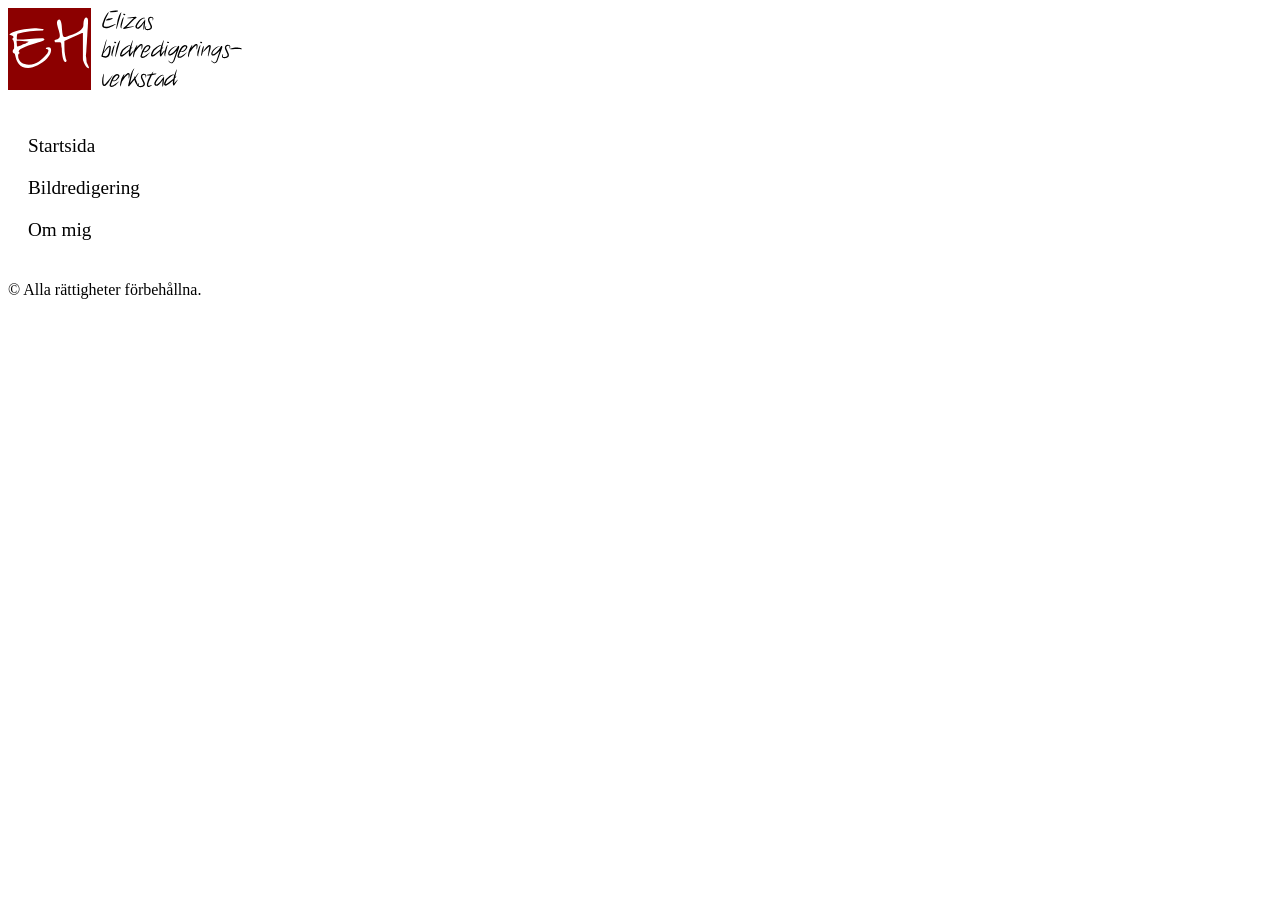
==== bildredigering.html @ a86ab81b "first commit" ====
<!DOCTYPE html>
<html lang="sv">

<head>
    <meta charset="utf-8">
    <meta name="viewport" content="width=device-width, initial-scale=1">
    <link rel="stylesheet" href="css/styles.css">
    <script src="js/main.js" defer></script>
    <link rel="icon" type="image/png" sizes="32x32" href="images/favicon.png">
    <link rel="icon" type="image/png" sizes="16x16" href="images/favicon.ico">
    <title>Bildredigering</title>
</head>
<body>
    <header>
        <img src="images/logo.svg" alt="Logotyp i form av bokstäverna E och H">
            <h1></h1>
            <button class="menu-toggle">☰</button>
            <nav class="menu">
                <ul>
                    <li><a href="index.html">Startsida</a></li>
                    <li><a href="bildredigering.html">Bildredigering</a></li>
                    <li><a href="ommig.html">Om mig</a></li>
                </ul>
            </nav>
    </header>
    <main>
        <section>
            
        </section>

        <section>
            
        </section>
    </main>
    <footer>
       
        <p>&copy; Alla rättigheter förbehållna.</p>
    </footer>
</body>
</html>
---- css/styles.css ----
/*Header*/
/*Hamburgermenyn*/
.menu {
    display: none;
    width: 100%;
}

.menu a {
    border-bottom: 1px solid;
}

.menu.open {
    display: block;
}

.menu-toggle {
    display: block;
}


header nav ul {
    list-style-type: none;
    padding: 20px;
    gap: 20px;
    display: flex;
    flex-direction: column;
    font-size: 1.2em;
}

header nav ul a {
    text-decoration: none;
    color: black;
}

header nav ul a:hover {
    color: grey;
}

.hero img {
  width: 100%;
  height: auto;
  opacity: 0.7
}

@media (min-width: 768px){
    /*Header*/
    /*Hamburgermenyn*/
    .menu-toggle {
        display: none;
    }

    .menu {
        display: block;
        width: auto;
    }

    .menu a {
        border-bottom: none;
    }

    .menu ul {
        display: flex;
        gap: 20px;
    }

    .hero img {
        max-width: 100%;
    }
}
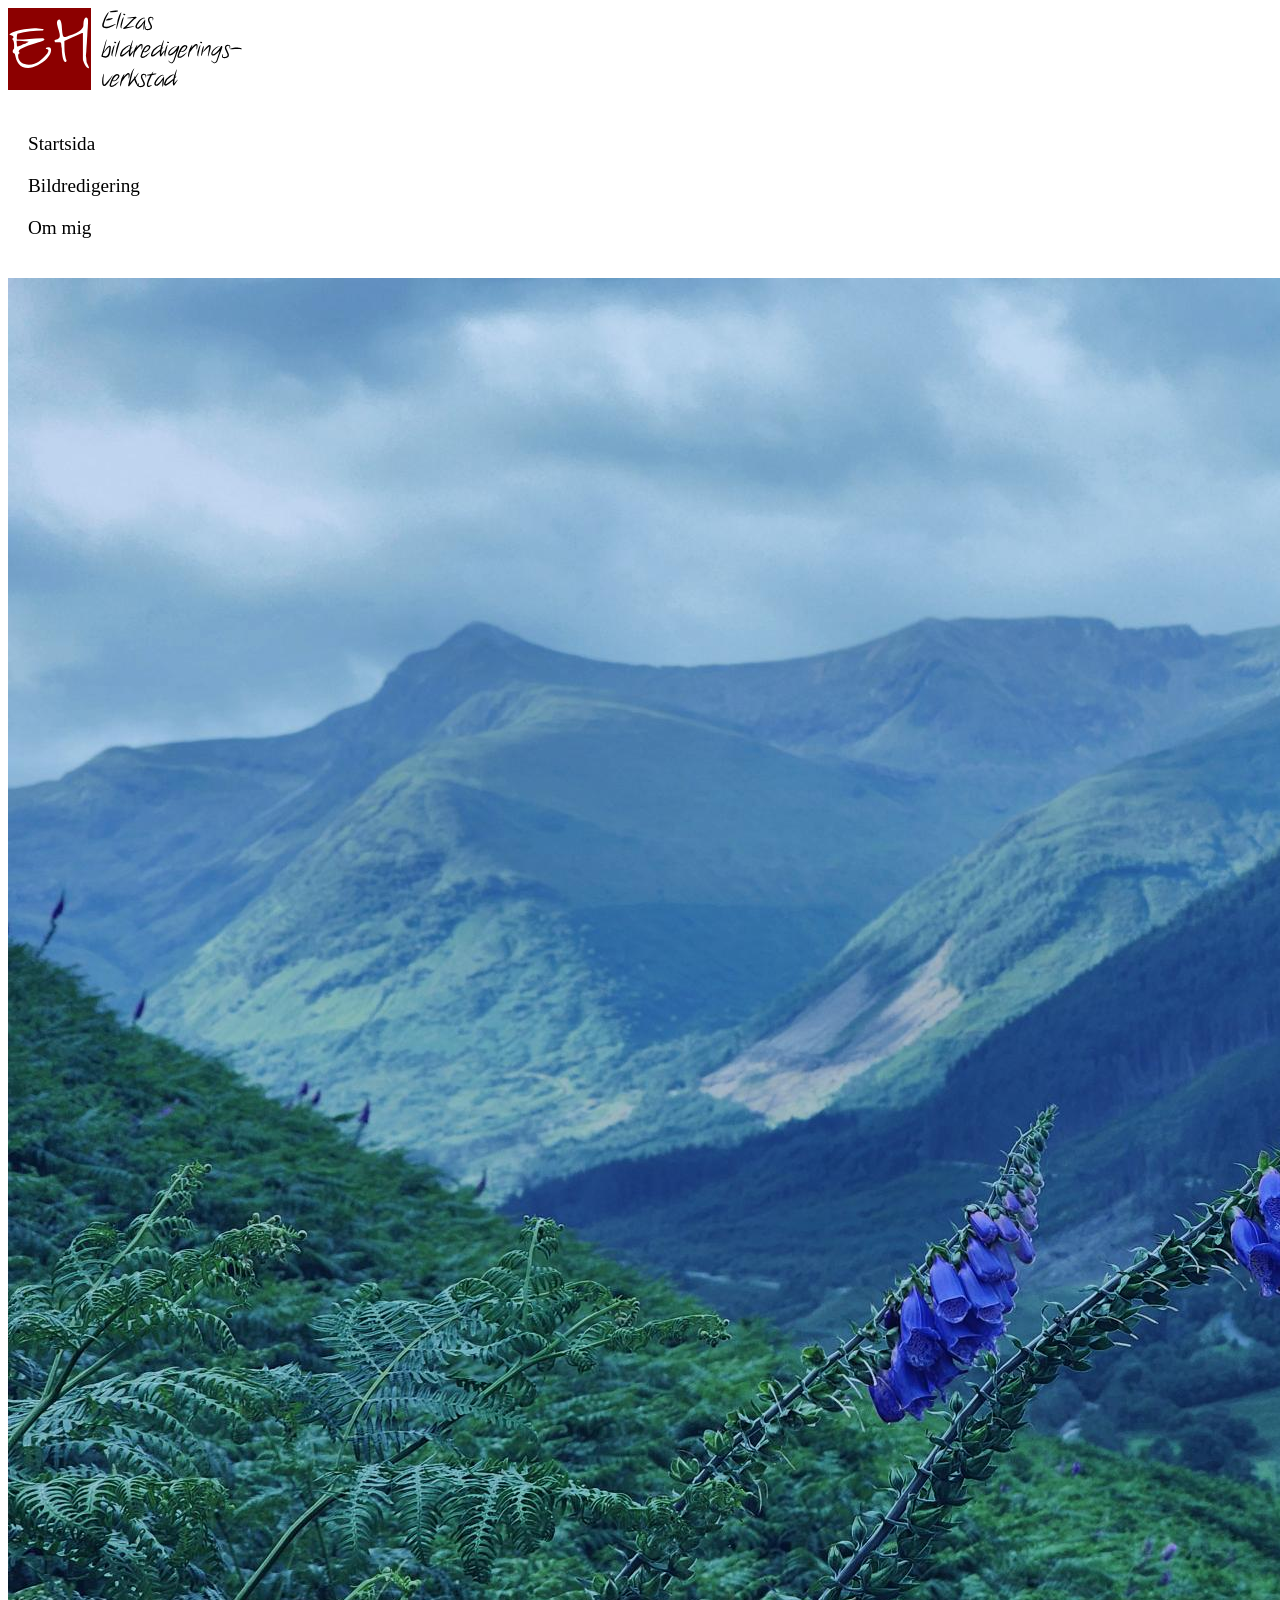
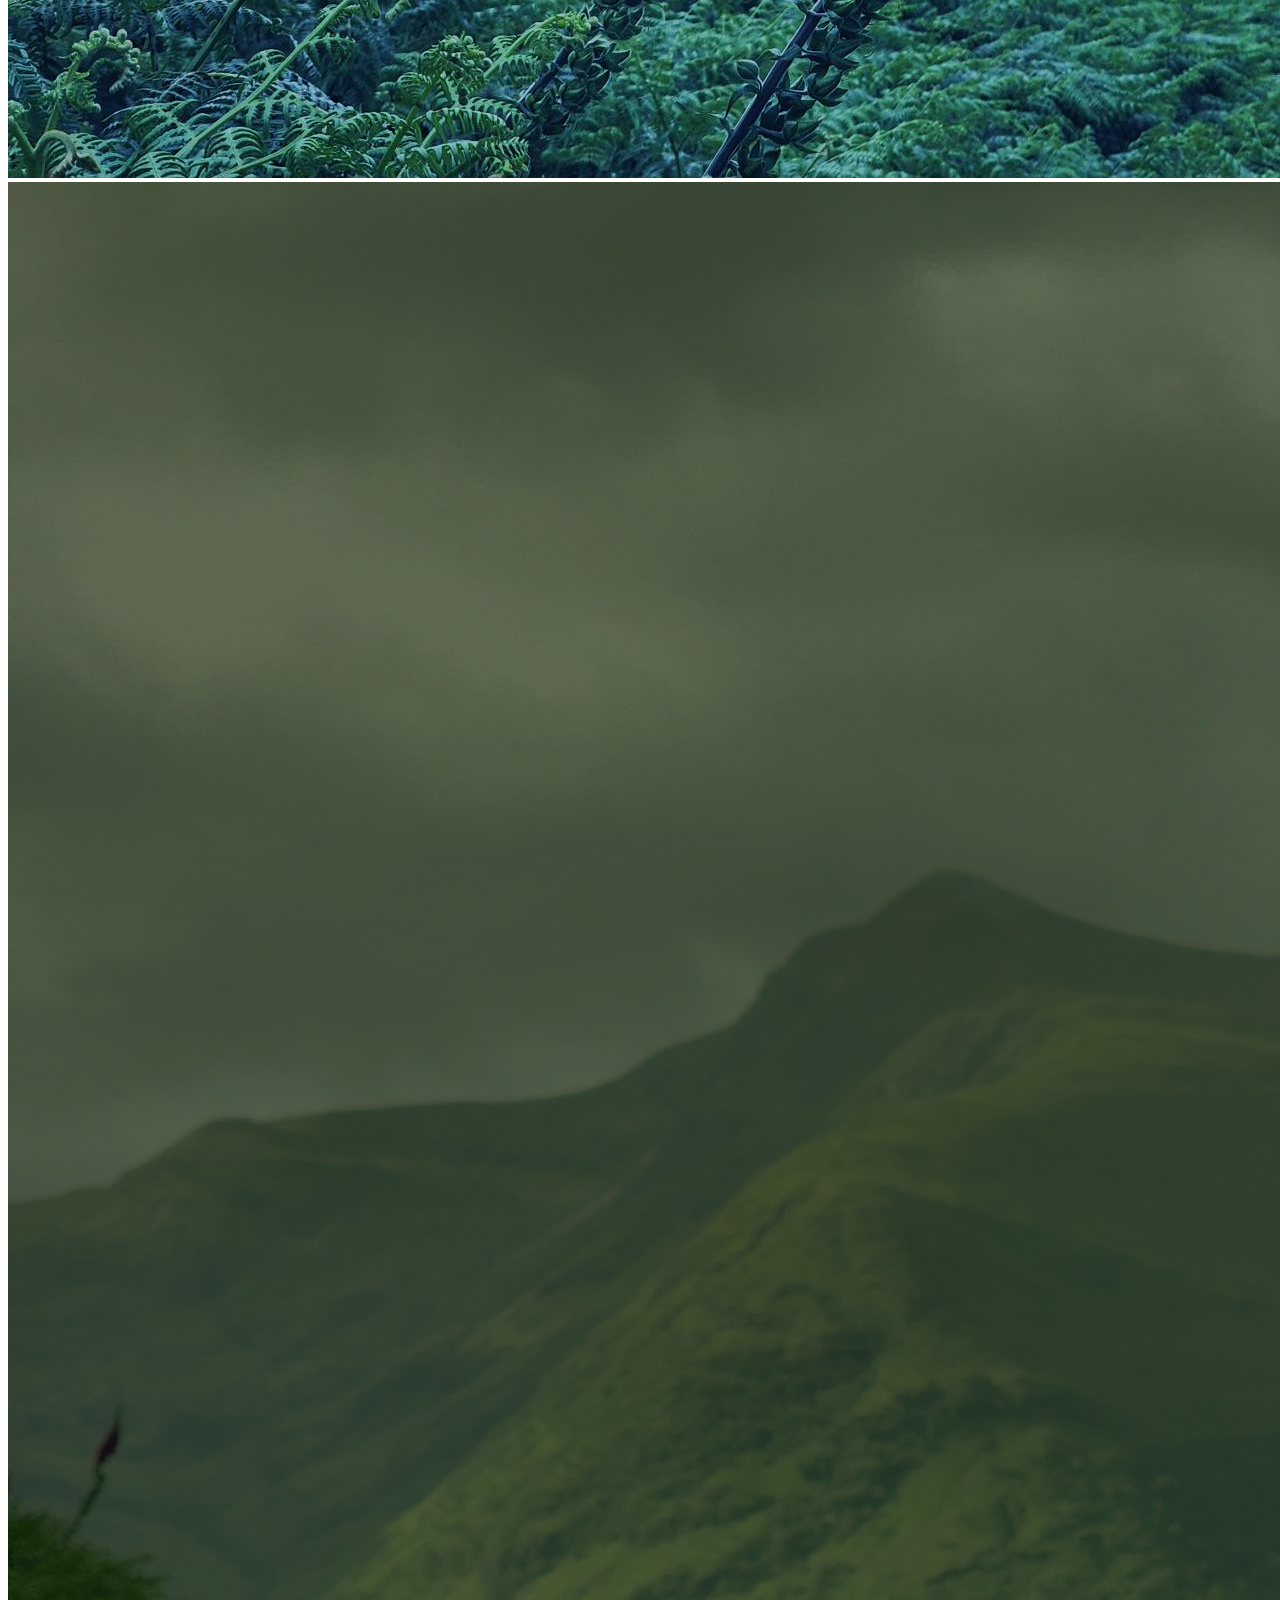
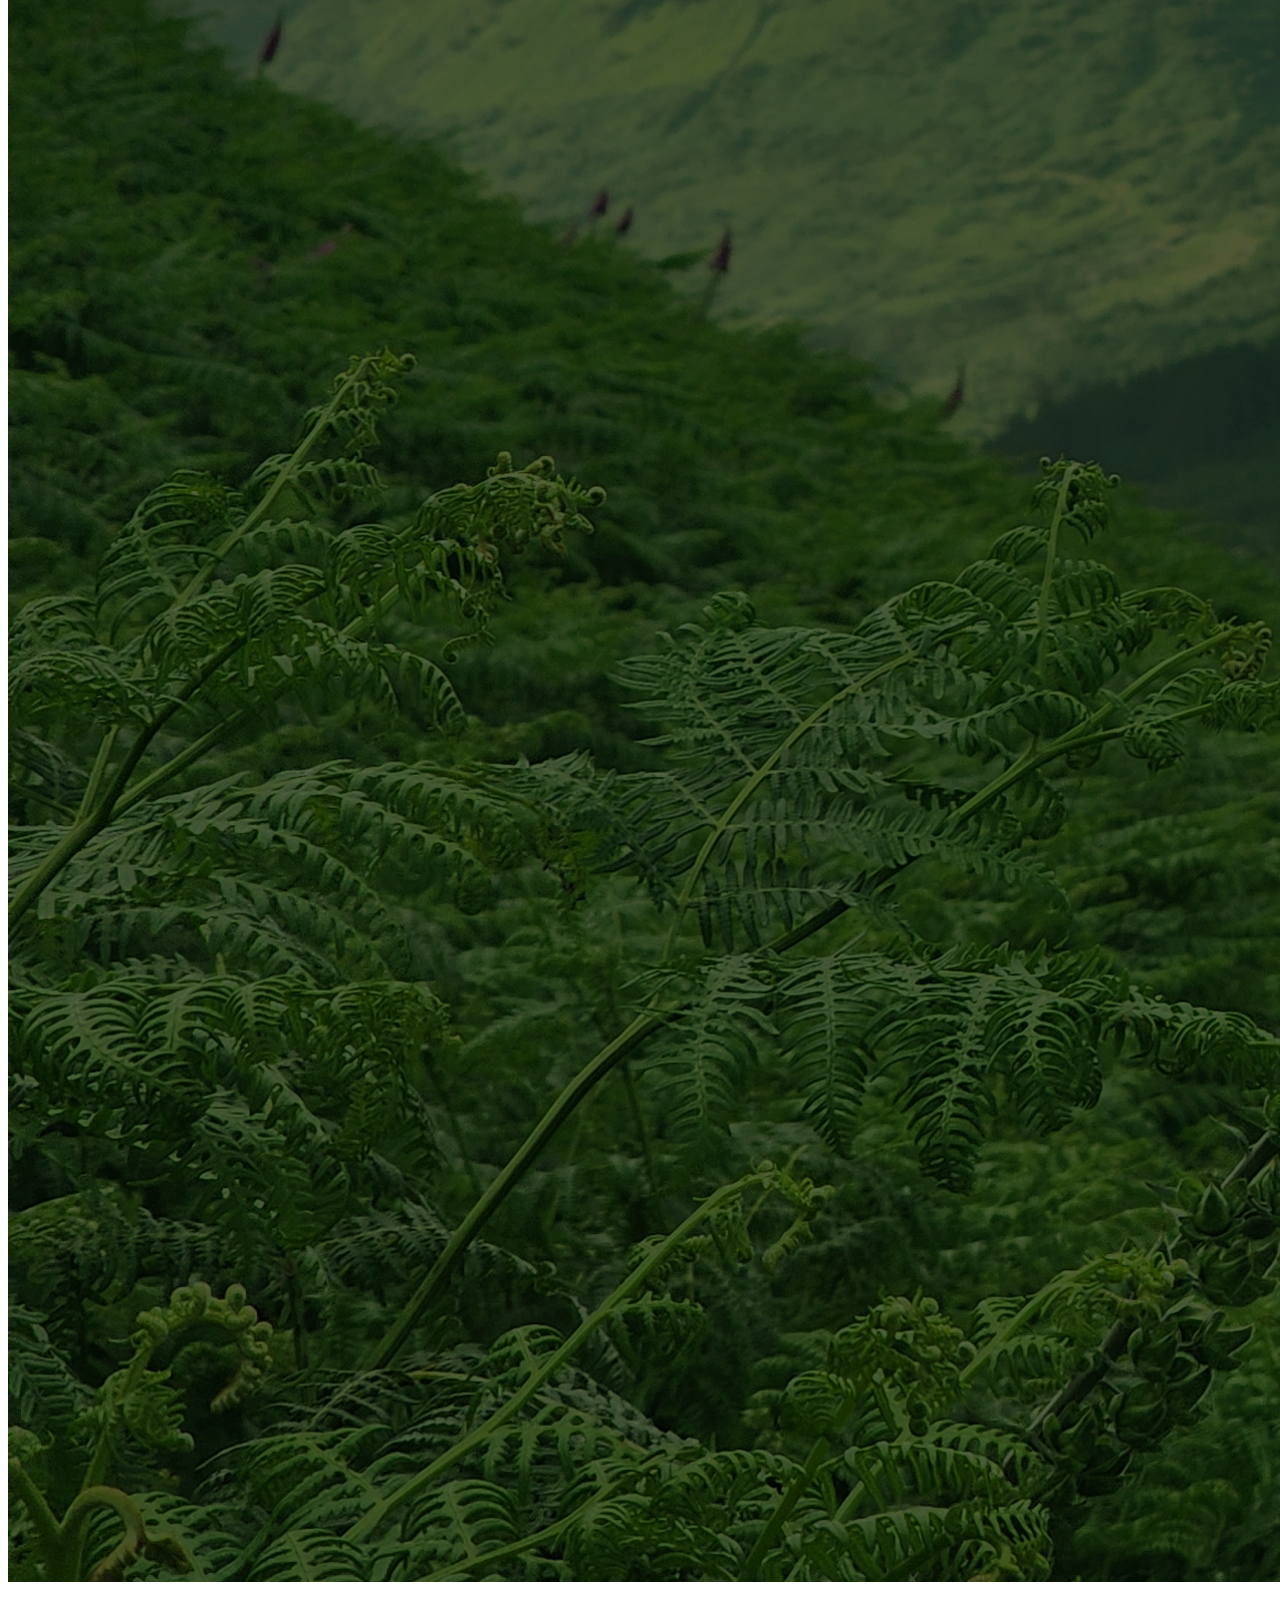
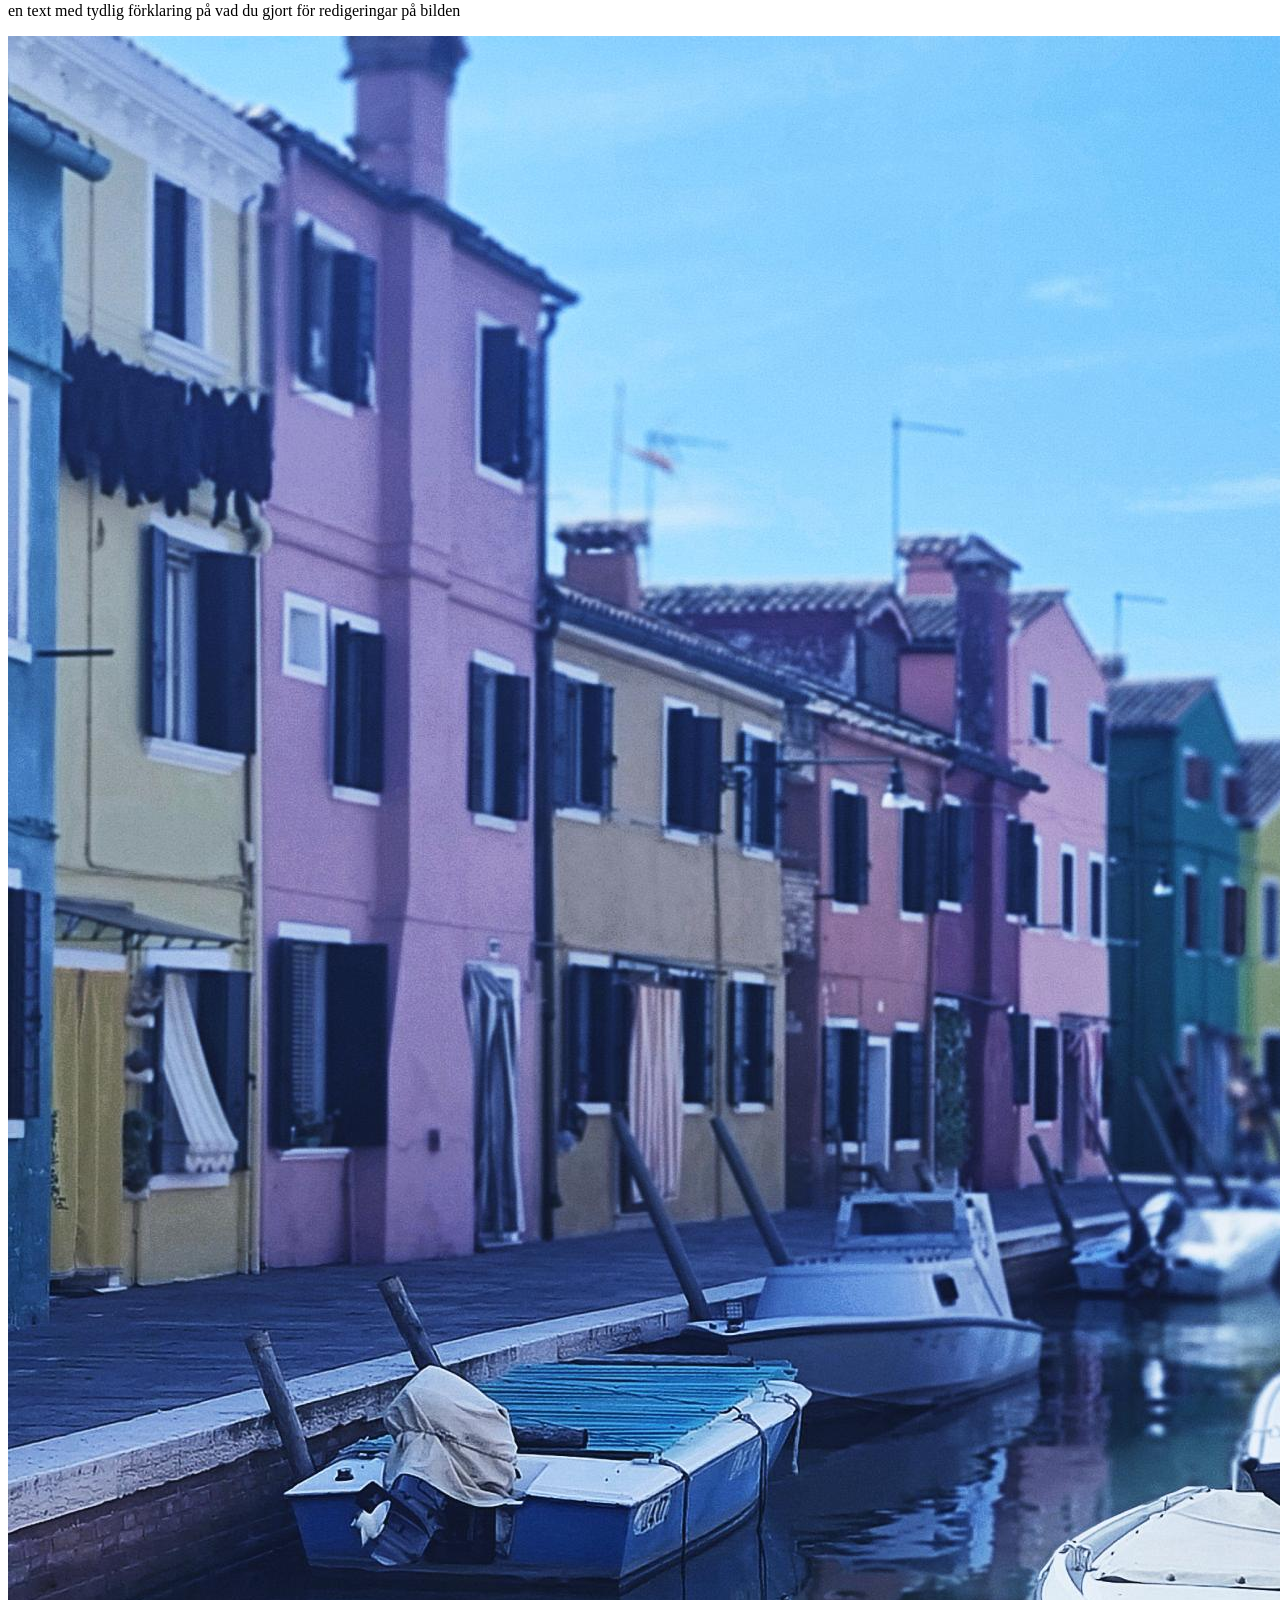
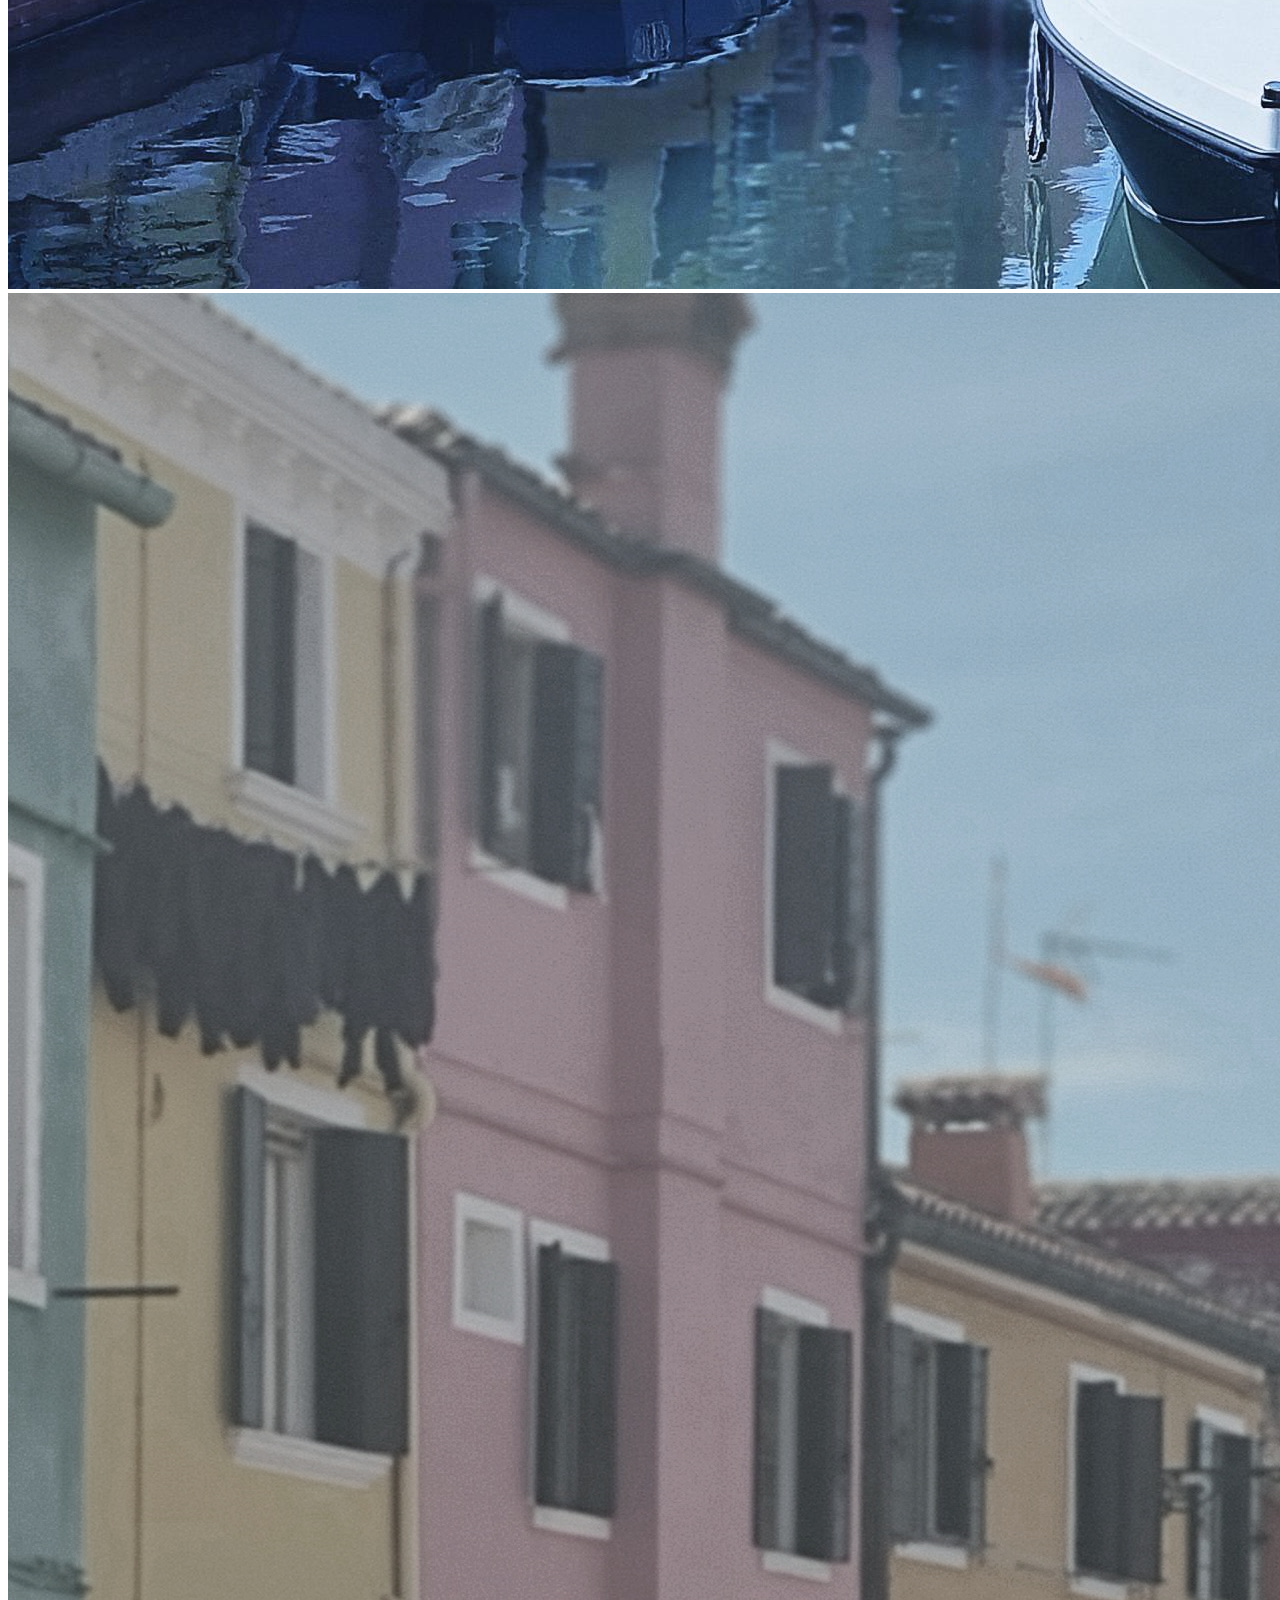
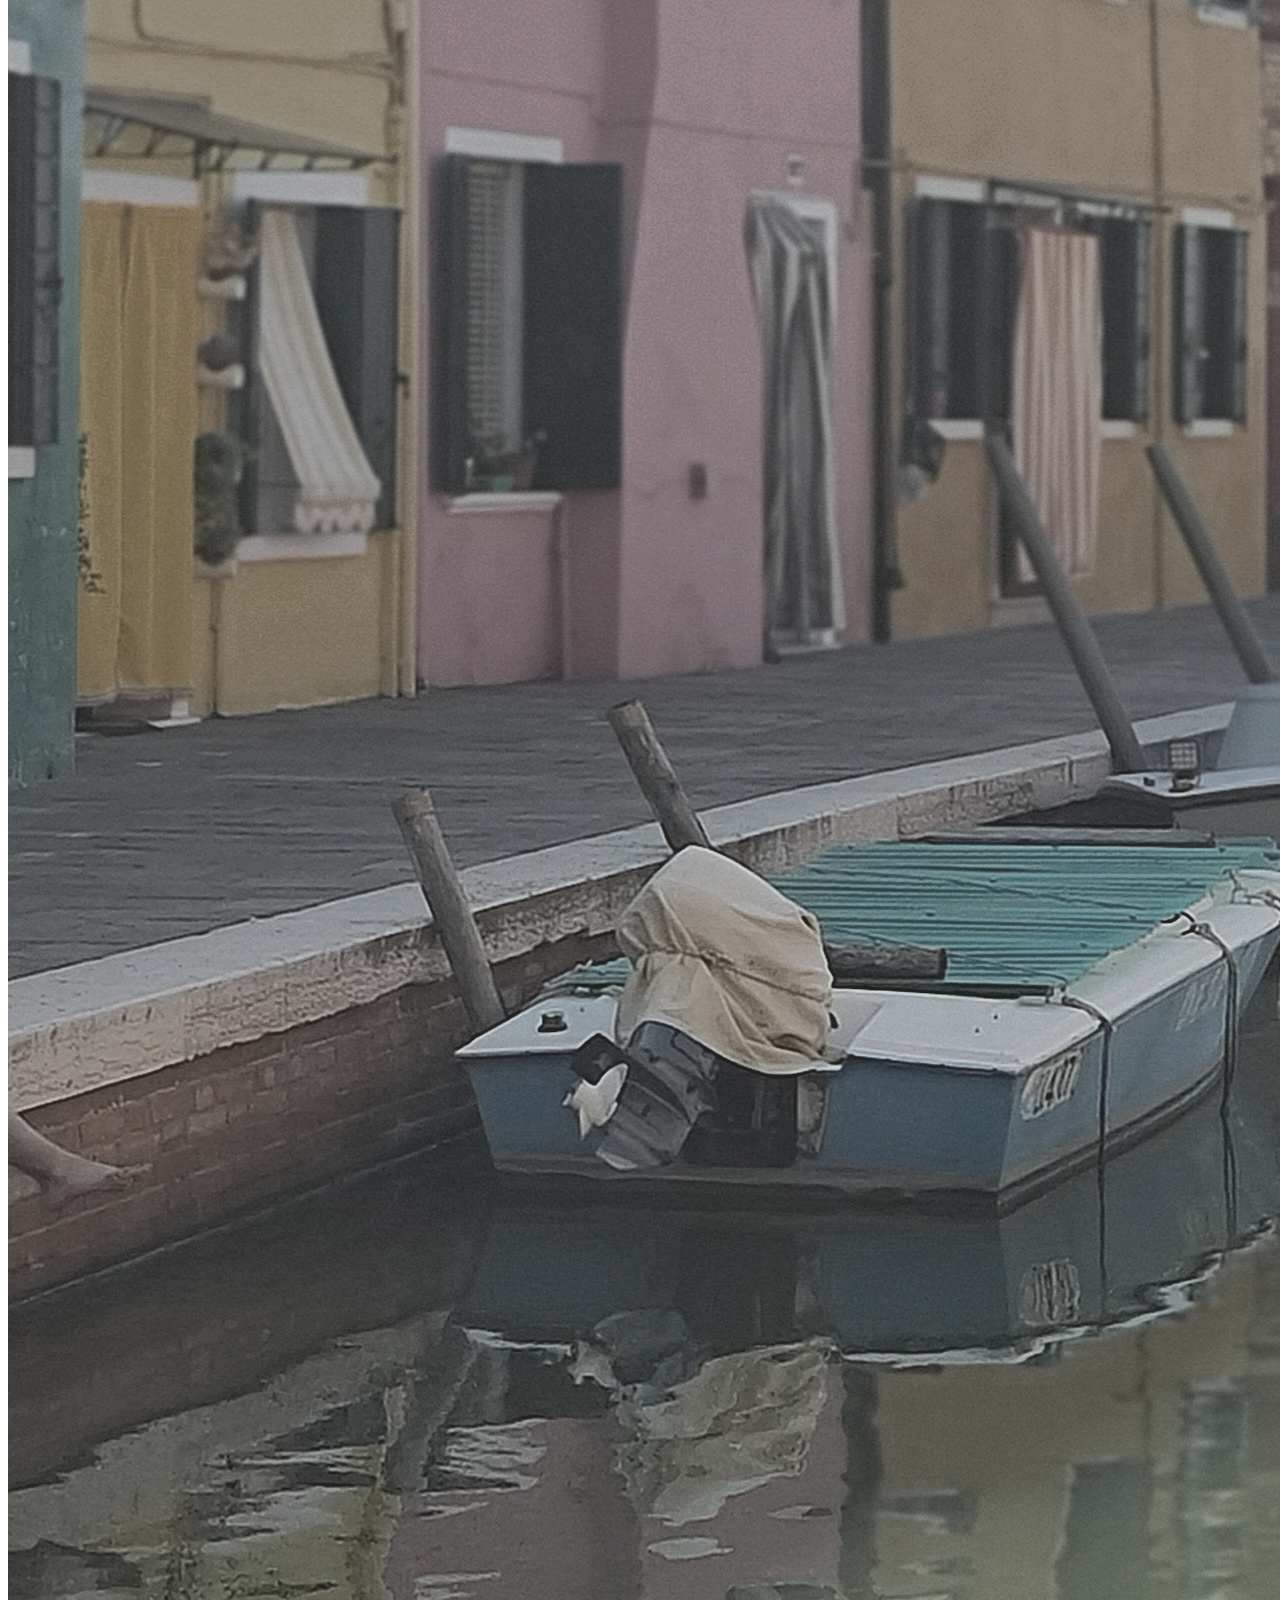
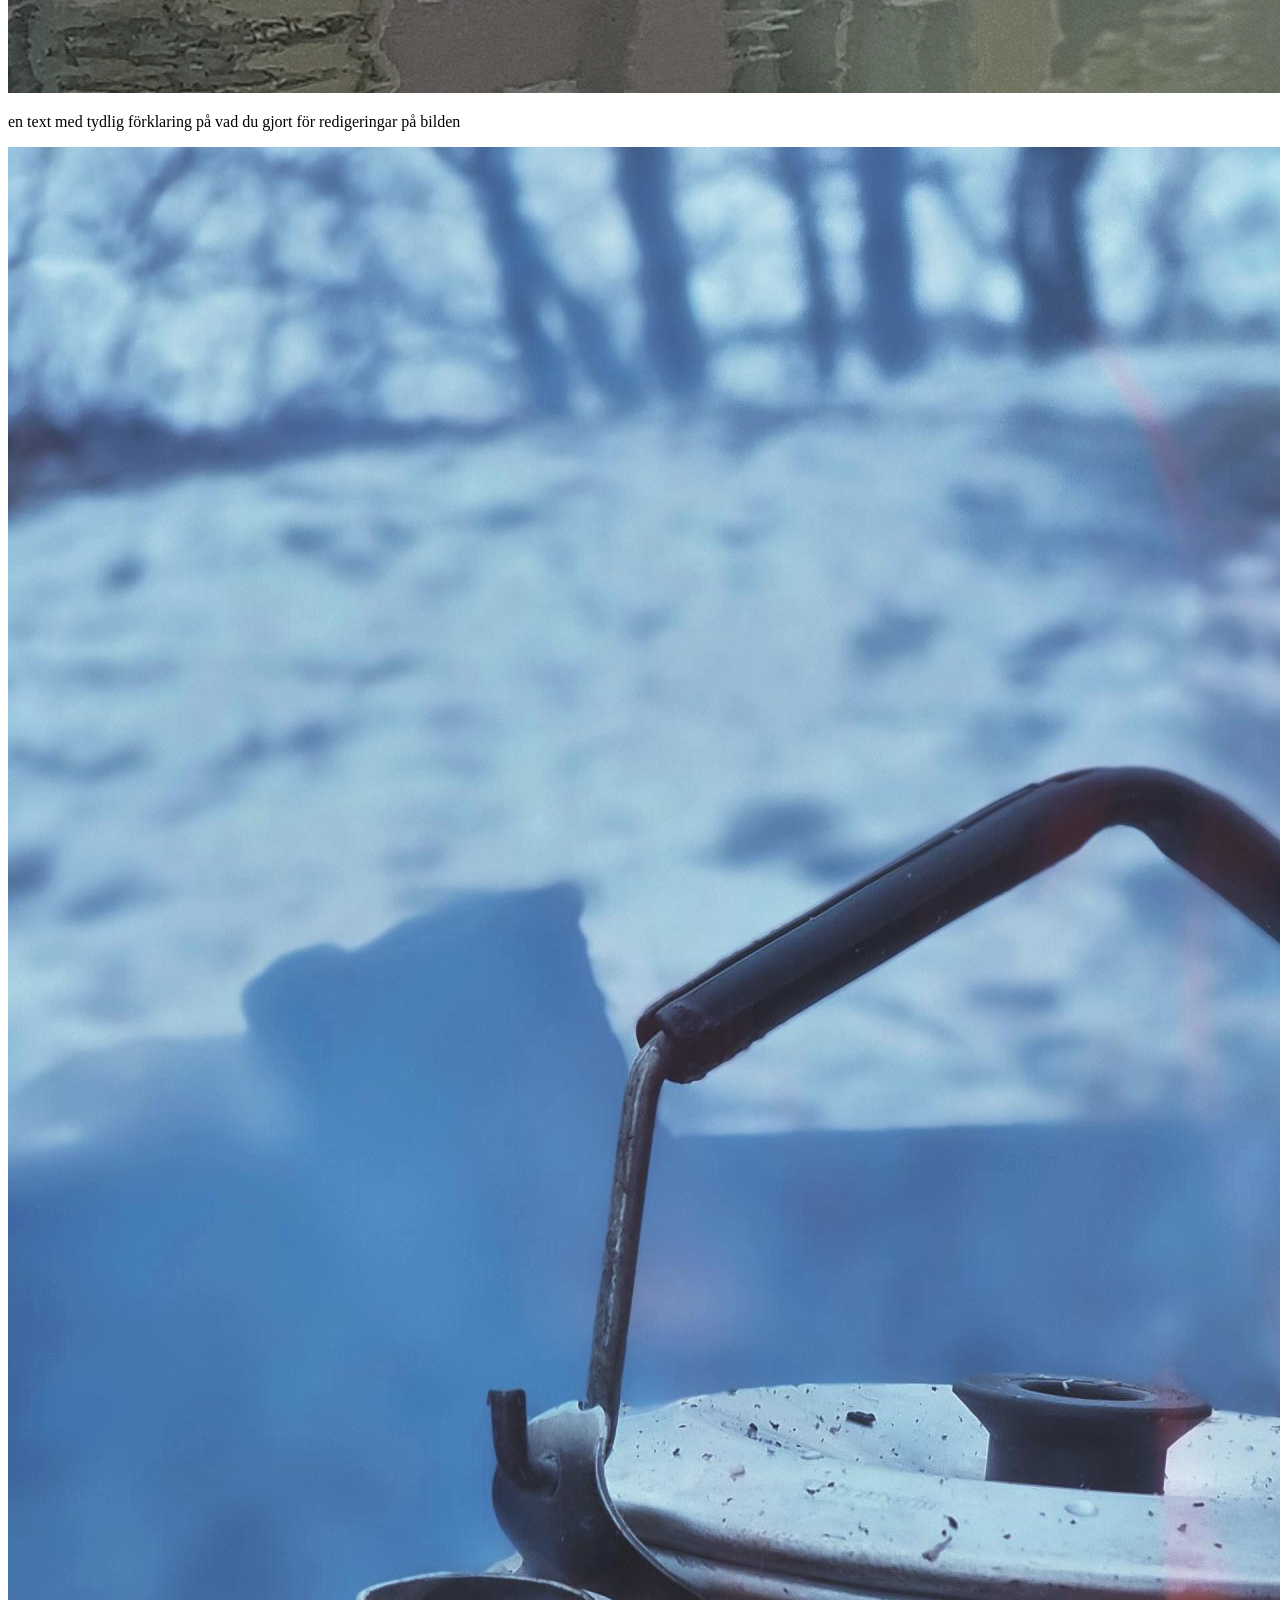
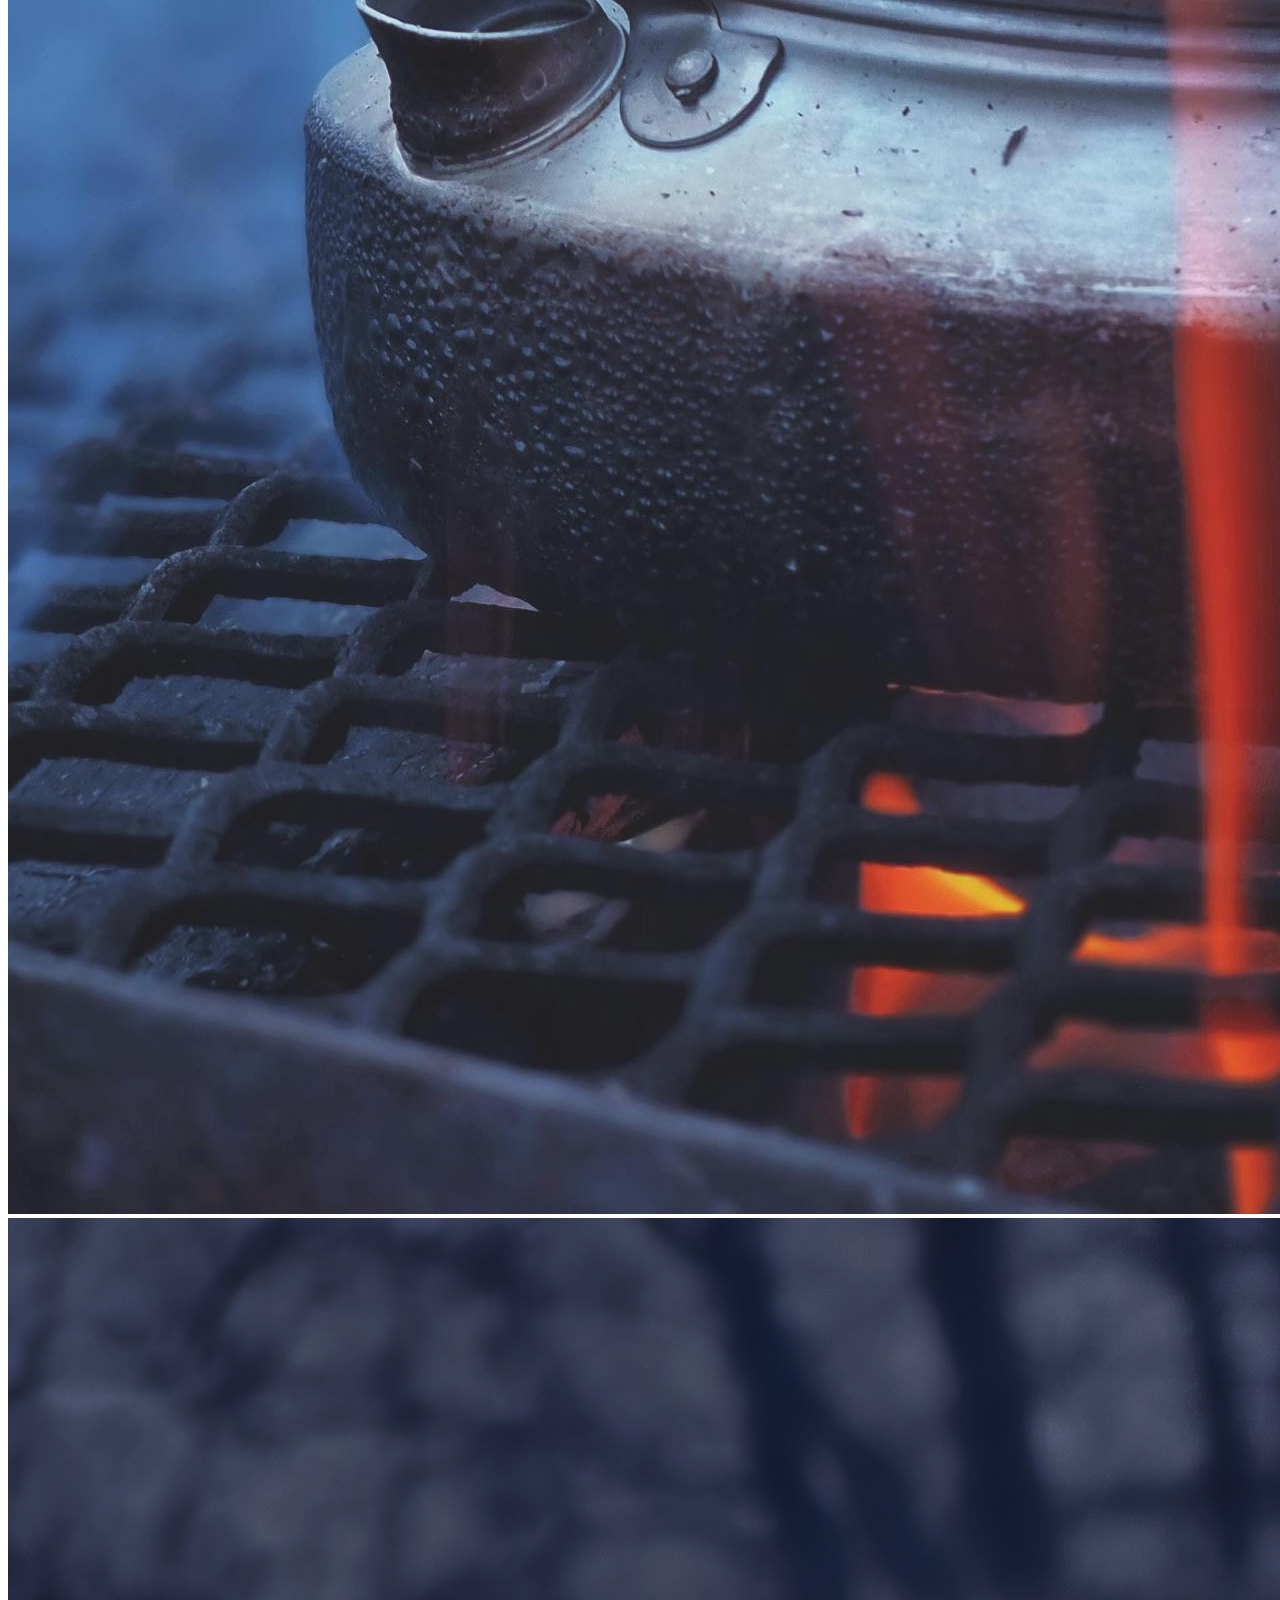
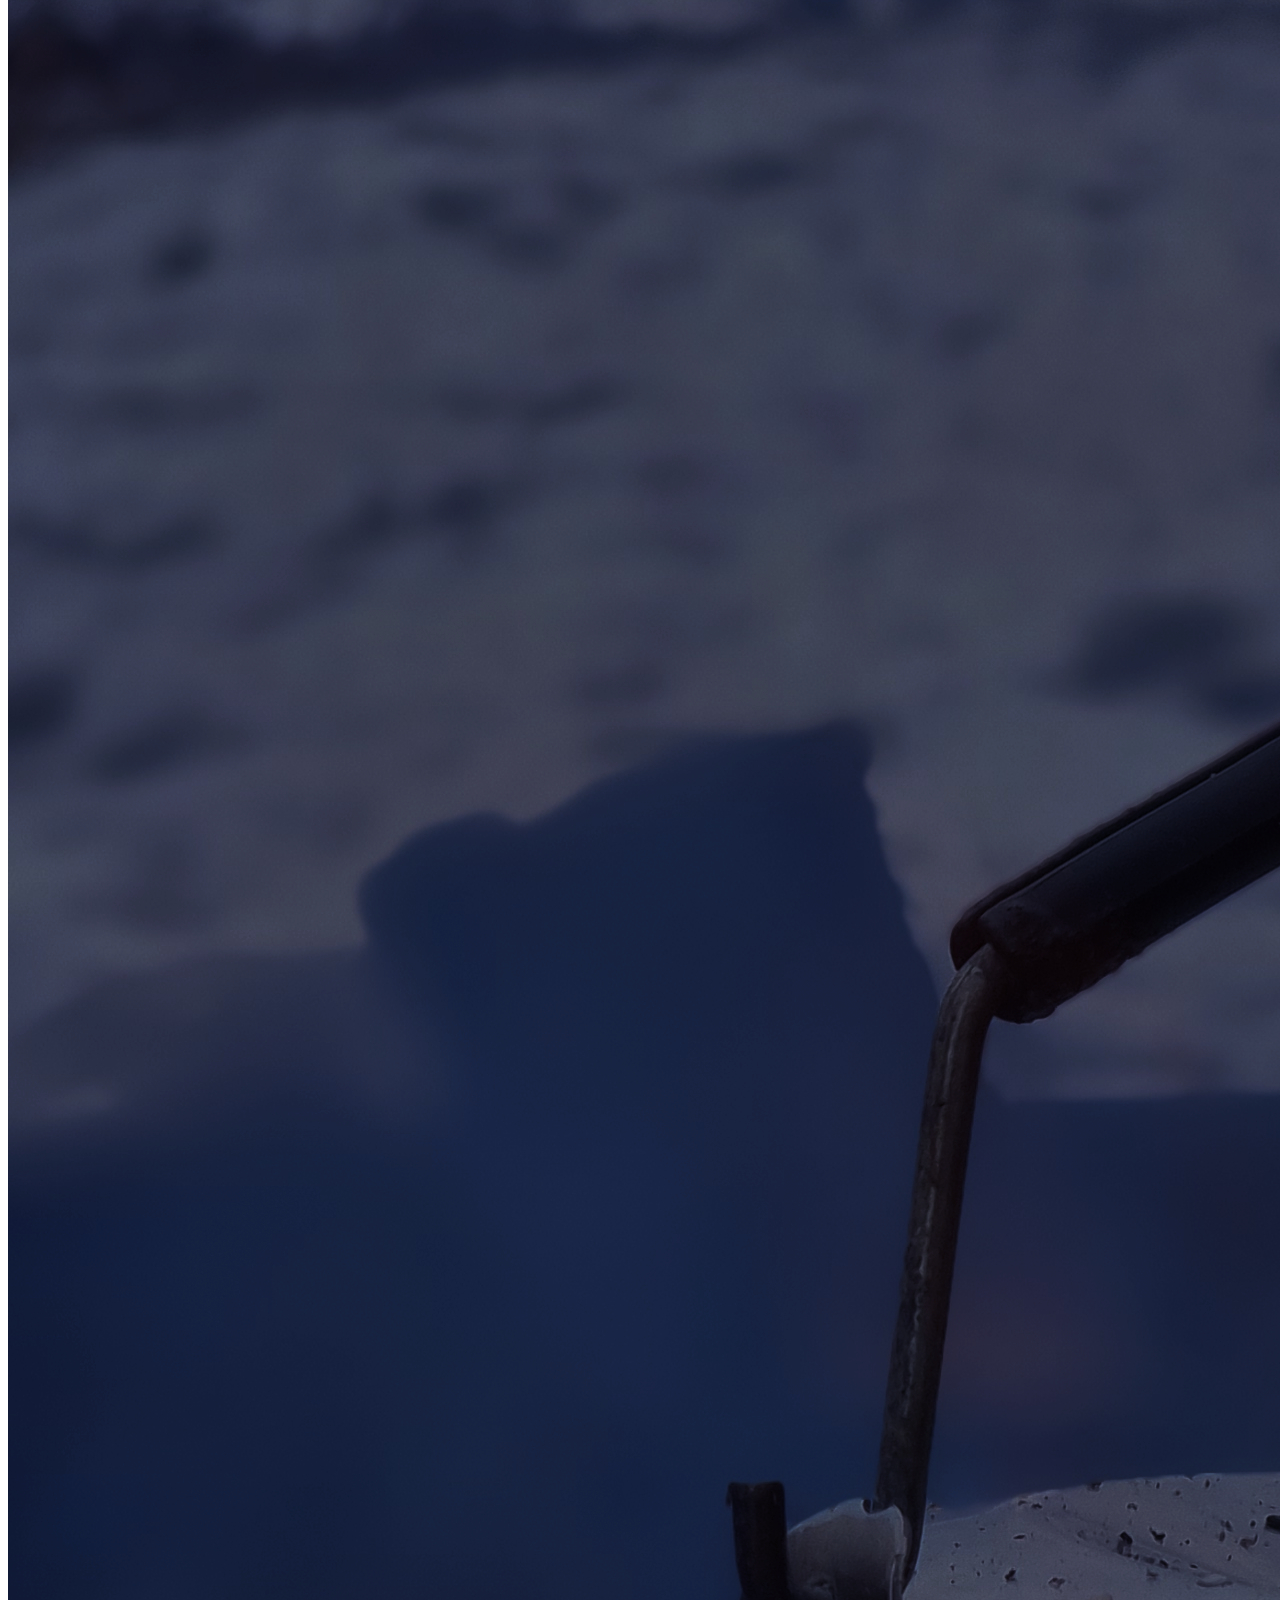
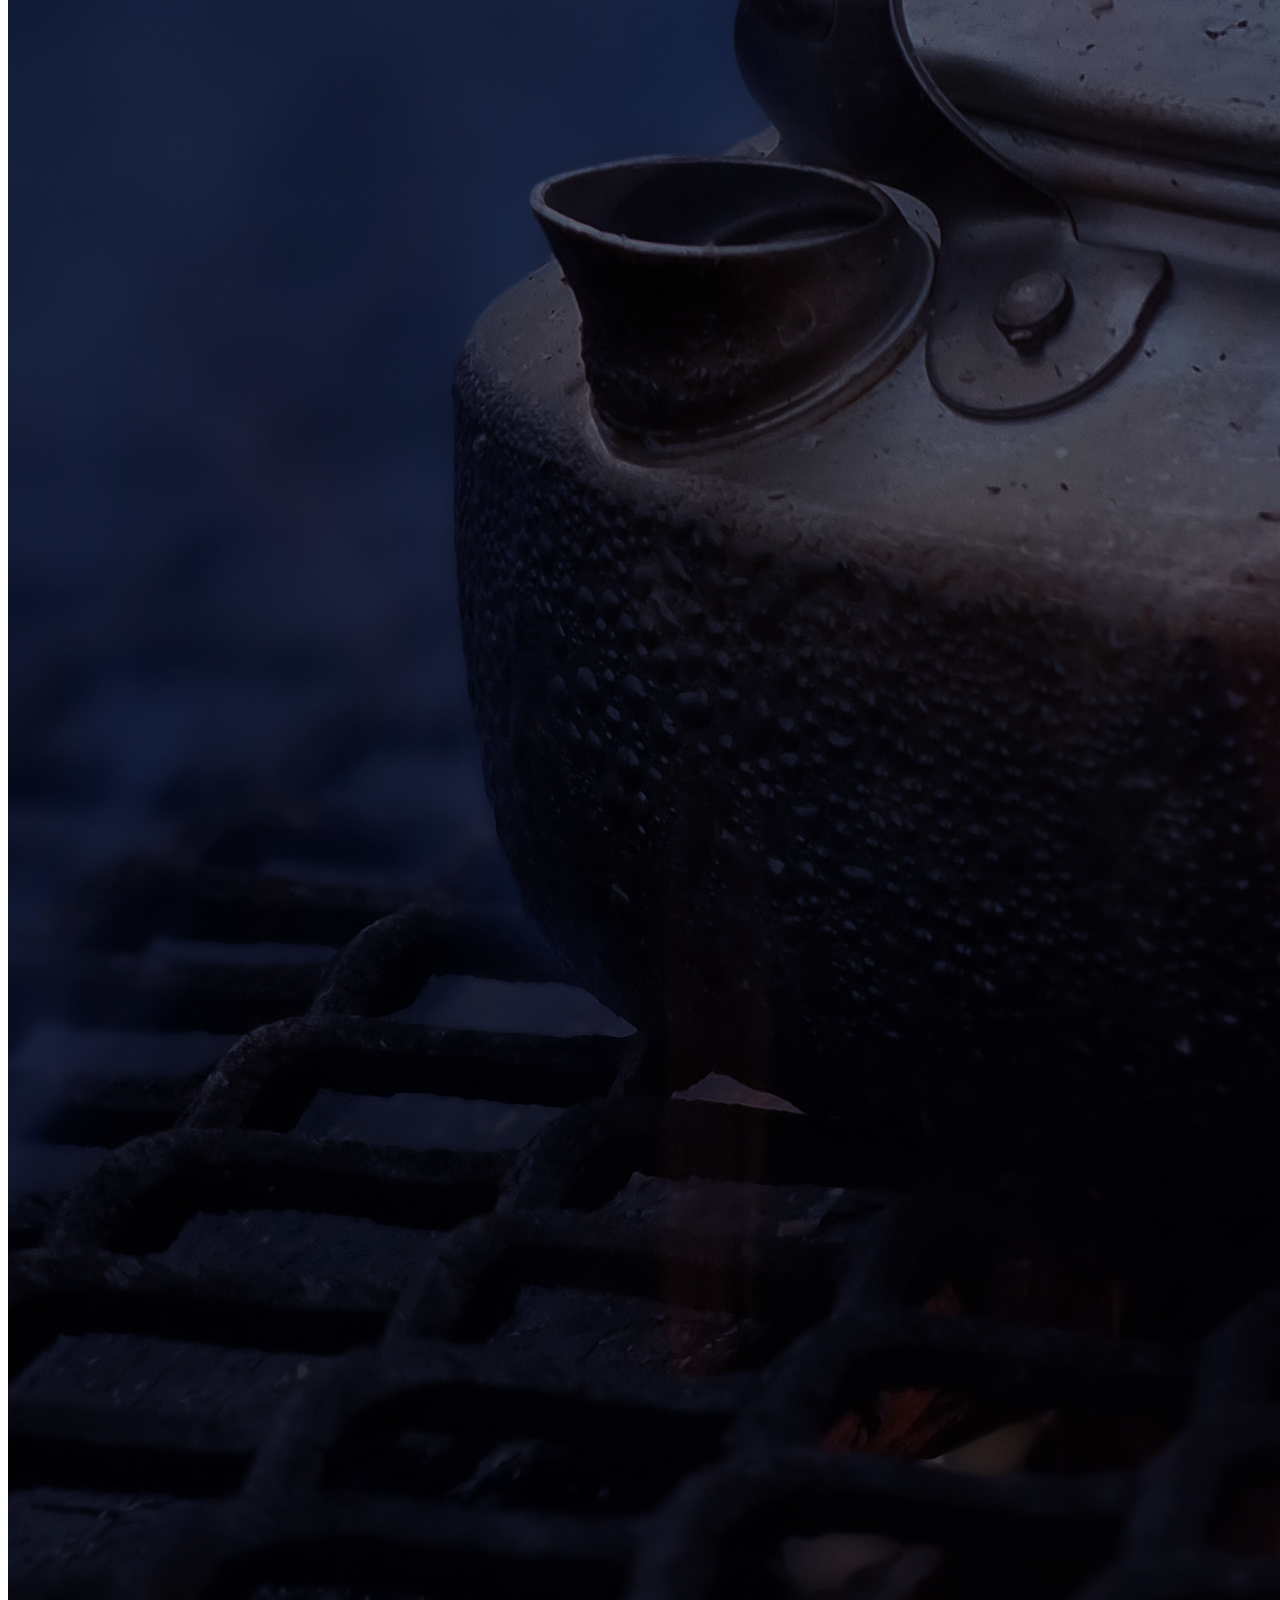
==== commit 72fb71ed: "Lagt till bilder, och information som ska skrivas på varje sida. Nästa gång ska sidan anpassas med h" ====
--- a/bildredigering.html
+++ b/bildredigering.html
@@ -13,7 +13,6 @@
 <body>
     <header>
         <img src="images/logo.svg" alt="Logotyp i form av bokstäverna E och H">
-            <h1></h1>
             <button class="menu-toggle">☰</button>
             <nav class="menu">
                 <ul>
@@ -25,11 +24,27 @@
     </header>
     <main>
         <section>
-            
-        </section>
-
-        <section>
-            
+            <div class="imageOne_container">
+                <div class="pictures_001">
+                    <img src="images/bilserie001.jpg" alt="En bild på några blåa fingerborgsblommor som finns bland fjällen">
+                    <img src="images/bilserie001_original.jpg" alt="Originalbild på några fingerborgsblommor som finns bland fjällen">
+                </div>
+                <p> en text med tydlig förklaring på vad du gjort för redigeringar på bilden</p>
+            </div>
+            <div class="imageTwo_container">
+                <div class="pictures_007"></div>
+                    <img src="images/bilserie007.jpg" alt="Färgglada hus vid en kanal full av båtar">
+                    <img src="images/bilserie007_original.jpg" alt="Originalbild över färgglada hus vid en kanal full av båtar">
+                </div>
+                <p> en text med tydlig förklaring på vad du gjort för redigeringar på bilden</p>
+            </div>
+            <div class="imageThree_container">
+                <div class="pictures_007"></div>
+                    <img src="images/bilserie013.jpg" alt="Kaffekanna på en eld utomhus på en vinterdag">
+                    <img src="images/bilserie013_original.jpg" alt="Originalbild över en kaffekanna på en eld utomhus på en vinterdag">
+                </div>
+                <p> en text med tydlig förklaring på vad du gjort för redigeringar på bilden</p>
+            </div>
         </section>
     </main>
     <footer>
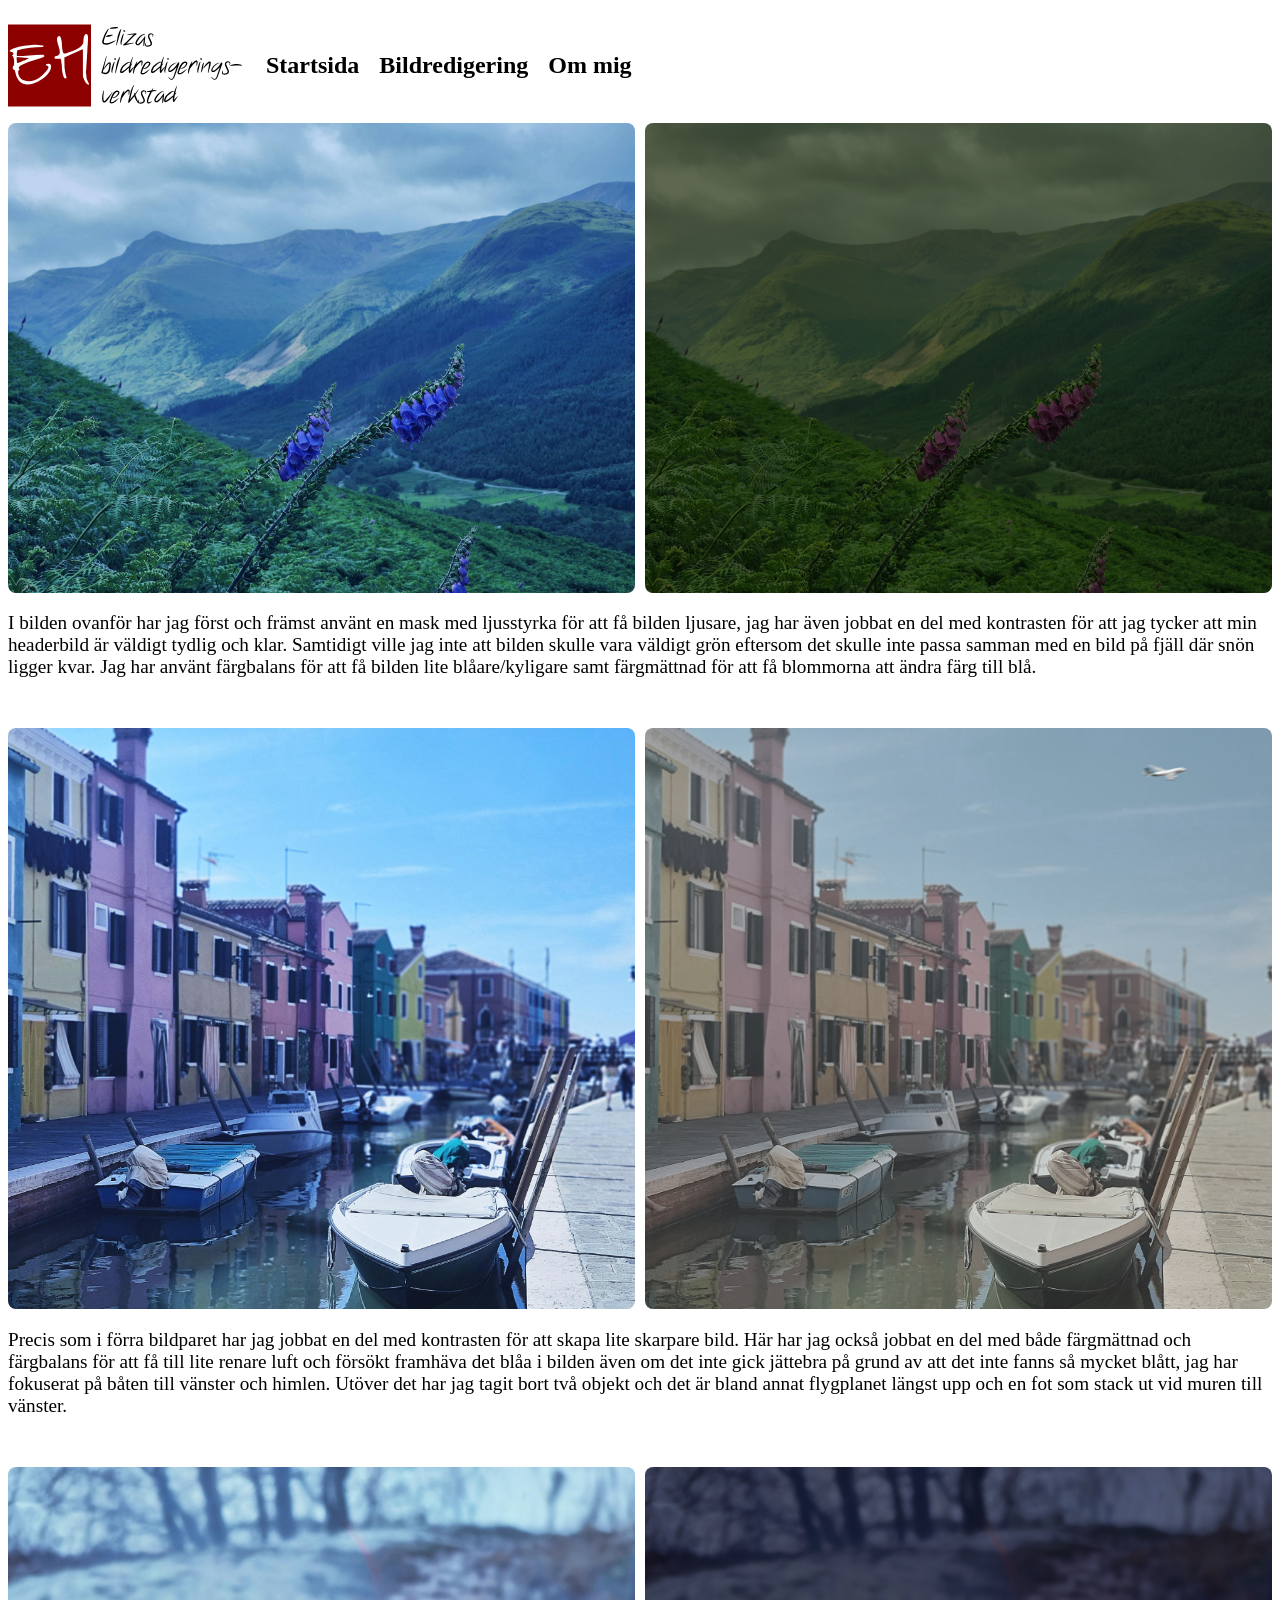
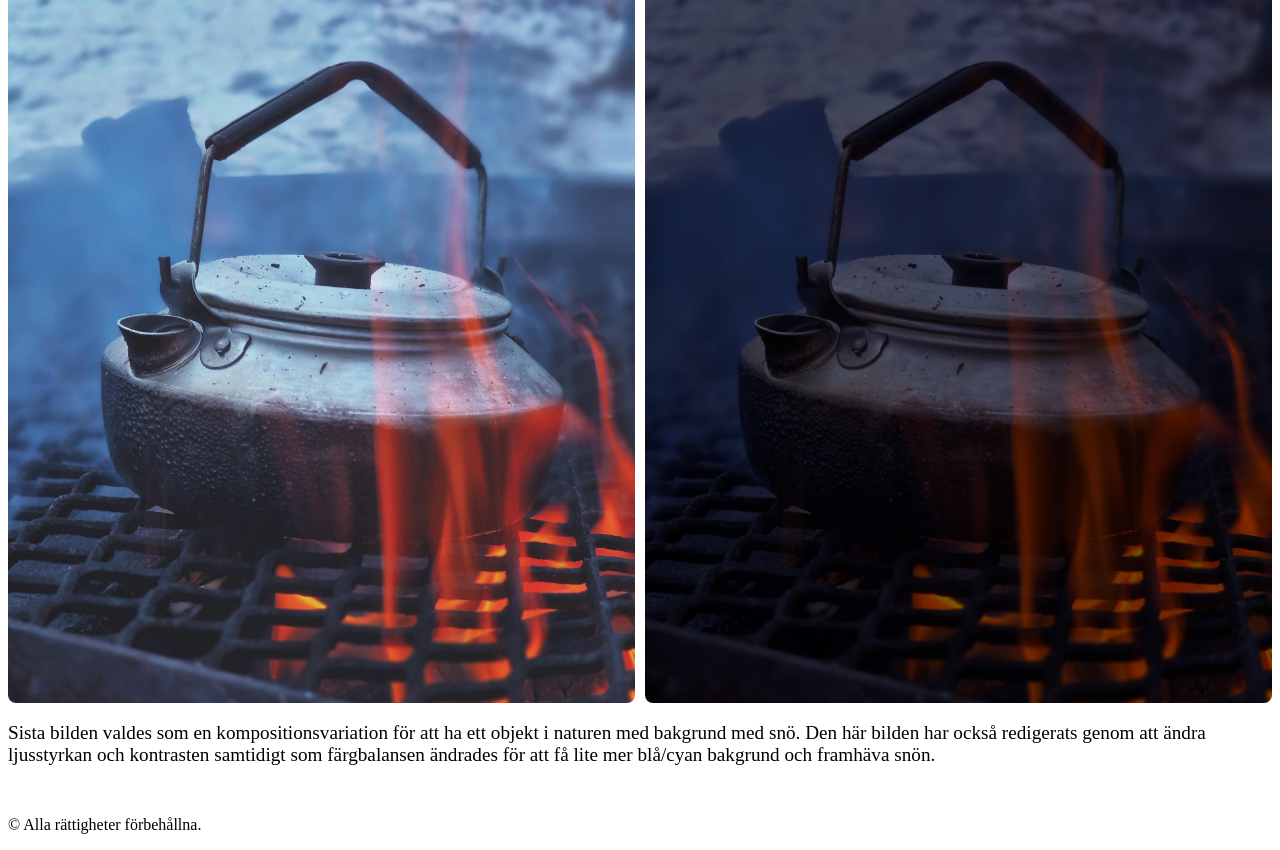
==== commit fbd5fe7c: "Jag har lagt bildparen med den oredigerade och redigerade bredvid varandra samtidigt har jag lagt te" ====
--- a/bildredigering.html
+++ b/bildredigering.html
@@ -24,26 +24,31 @@
     </header>
     <main>
         <section>
-            <div class="imageOne_container">
+            <div class="images_container">
                 <div class="pictures_001">
                     <img src="images/bilserie001.jpg" alt="En bild på några blåa fingerborgsblommor som finns bland fjällen">
                     <img src="images/bilserie001_original.jpg" alt="Originalbild på några fingerborgsblommor som finns bland fjällen">
                 </div>
-                <p> en text med tydlig förklaring på vad du gjort för redigeringar på bilden</p>
-            </div>
-            <div class="imageTwo_container">
-                <div class="pictures_007"></div>
+                <p> I bilden ovanför har jag först och främst använt en mask med ljusstyrka för att få bilden ljusare, jag har även jobbat en del med 
+                    kontrasten för att jag tycker att min headerbild är väldigt tydlig och klar. Samtidigt ville jag inte att bilden 
+                    skulle vara väldigt grön eftersom det skulle inte passa samman med en bild på fjäll där snön ligger kvar. Jag har 
+                    använt färgbalans för att få bilden lite blåare/kyligare samt färgmättnad för att få blommorna att ändra färg till blå.  </p>
+                <div class="pictures_007">
                     <img src="images/bilserie007.jpg" alt="Färgglada hus vid en kanal full av båtar">
                     <img src="images/bilserie007_original.jpg" alt="Originalbild över färgglada hus vid en kanal full av båtar">
                 </div>
-                <p> en text med tydlig förklaring på vad du gjort för redigeringar på bilden</p>
-            </div>
-            <div class="imageThree_container">
-                <div class="pictures_007"></div>
+                <p> Precis som i förra bildparet har jag jobbat en del med kontrasten för att skapa lite skarpare bild. Här har jag också 
+                    jobbat en del med både färgmättnad och färgbalans för att få till lite renare luft och försökt framhäva det blåa i bilden 
+                    även om det inte gick jättebra på grund av att det inte fanns så mycket blått, jag har fokuserat på båten till vänster 
+                    och himlen. Utöver det har jag tagit bort två objekt och det är bland annat flygplanet längst upp och en fot som stack 
+                    ut vid muren till vänster.</p>
+                <div class="pictures_013">
                     <img src="images/bilserie013.jpg" alt="Kaffekanna på en eld utomhus på en vinterdag">
                     <img src="images/bilserie013_original.jpg" alt="Originalbild över en kaffekanna på en eld utomhus på en vinterdag">
                 </div>
-                <p> en text med tydlig förklaring på vad du gjort för redigeringar på bilden</p>
+                <p> Sista bilden valdes som en kompositionsvariation för att ha ett objekt i naturen med bakgrund med snö. Den här 
+                    bilden har också redigerats genom att ändra ljusstyrkan och kontrasten samtidigt som färgbalansen ändrades för 
+                    att få lite mer blå/cyan bakgrund och framhäva snön. </p>
             </div>
         </section>
     </main>
--- a/css/styles.css
+++ b/css/styles.css
@@ -17,7 +17,6 @@
     display: block;
 }
 
-
 header nav ul {
     list-style-type: none;
     padding: 20px;
@@ -36,11 +35,19 @@
     color: grey;
 }
 
+/*Hero*/
 .hero img {
   width: 100%;
   height: auto;
   opacity: 0.7
 }
+
+.imageseries img {
+    width: 100%;
+}
+
+/**//**//**//**//**/
+
 
 @media (min-width: 768px){
     /*Header*/
@@ -60,10 +67,97 @@
 
     .menu ul {
         display: flex;
+        flex-direction: row;
         gap: 20px;
+        font-size: 1.5em;
+        font-weight: bold;
+        align-items: right;
     }
 
     .hero img {
         max-width: 100%;
     }
+
+    header {
+        display: flex;
+    }
+
+    .hero img {
+        display: block;
+        width: 100%;
+        height: auto;
+        z-index: 1;
+    }
+
+    .hero h1 {
+        position: absolute;
+        top: 50%;
+        left: 50%;
+        transform: translate(-50%, -50%);
+        color: black;
+        text-align: center;
+        z-index: 2;
+        text-shadow: 2px 2px 6px rgba(0, 0, 0, 0.7);
+    }
+
+    .imageseries-row {
+        display: flex;
+        flex-direction: row;
+        gap: 10px;
+    }
+
+    .imageseries img {
+        flex: 1;
+        min-width: 0;
+        height: auto;
+        object-fit: cover;
+        border-radius: 8px
+    }
+
+    .pictures_001 {
+        display: flex;
+        flex-direction: row;
+        gap: 10px;
+    }
+
+    .pictures_001 img {
+        flex: 1;
+        min-width: 0;
+        height: auto;
+        object-fit: cover;
+        border-radius: 8px
+    }
+
+    .pictures_007 {
+        display: flex;
+        flex-direction: row;
+        gap: 10px;
+    }
+
+    .pictures_007 img {
+        flex: 1;
+        min-width: 0;
+        height: auto;
+        object-fit: cover;
+        border-radius: 8px
+    }
+    
+    .pictures_013 {
+        display: flex;
+        flex-direction: row;
+        gap: 10px;
+    }
+
+    .pictures_013 img {
+        flex: 1;
+        min-width: 0;
+        height: auto;
+        object-fit: cover;
+        border-radius: 8px
+    }
+
+    .images_container p {
+        font-size: 1.2em;
+        margin-bottom: 50px;
+    }
 }
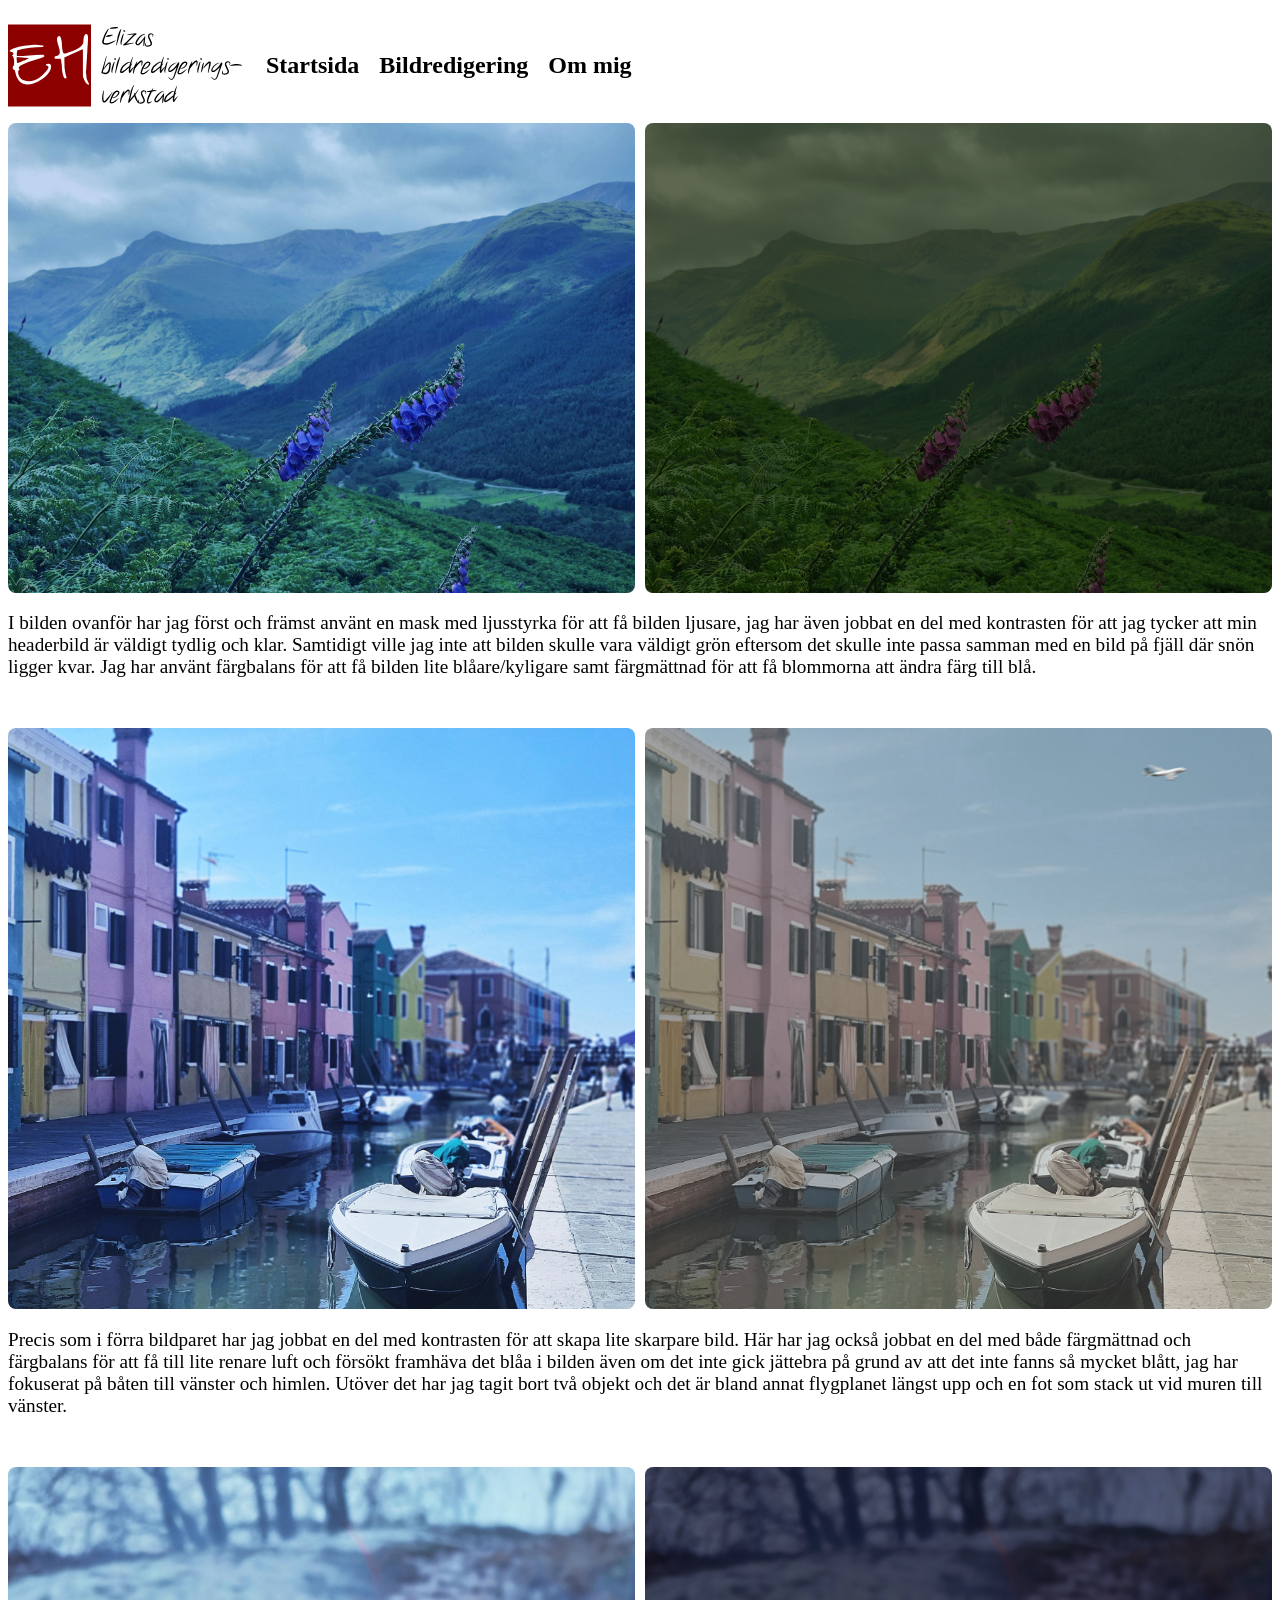
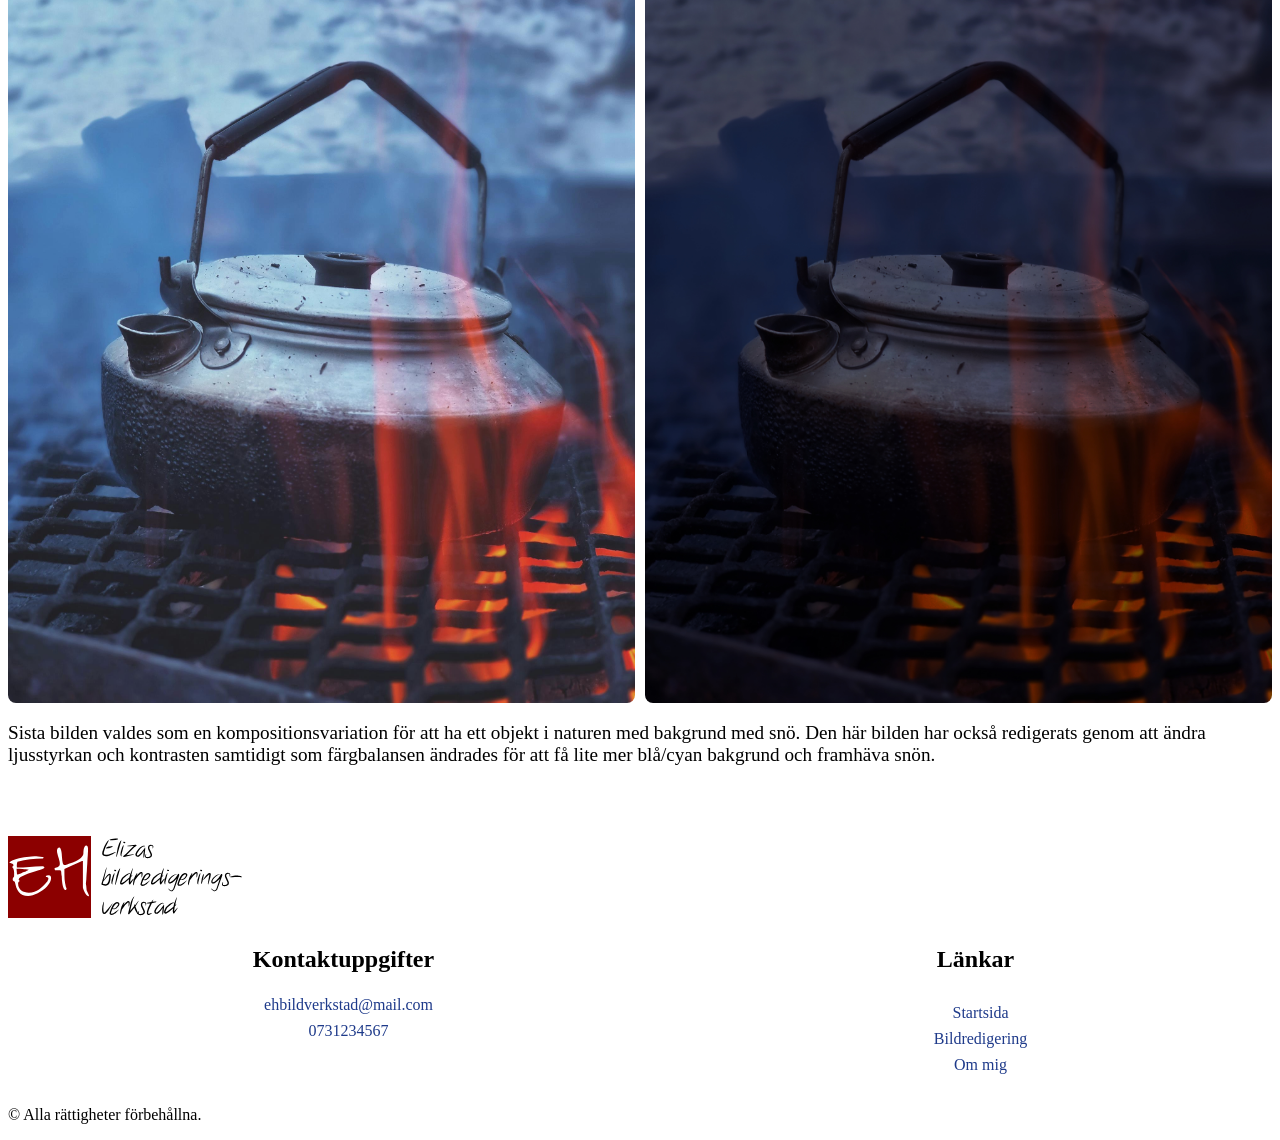
==== commit d9a8c124: "Korrigerat sidan om mig så bilden och texten är i flex och bilden inte är så stor. Lagt till en foot" ====
--- a/bildredigering.html
+++ b/bildredigering.html
@@ -53,7 +53,24 @@
         </section>
     </main>
     <footer>
-       
+        <img src="images/logo.svg" alt="Logotyp i form av bokstäverna E och H">
+        <div class="footer-container">
+            <div class="footer-kontakt">
+                <h3>Kontaktuppgifter</h3>
+                <a href="mailto:ehbildverkstad@mail.com">ehbildverkstad@mail.com</a>
+                <a href="tel:0731234567">0731234567</a>
+            </div>
+            <div class="footer-menu">
+                <h3>Länkar</h3>
+                <nav>
+                    <ul>
+                        <li><a href="index.html">Startsida</a></li>
+                        <li><a href="bildredigering.html">Bildredigering</a></li>
+                        <li><a href="ommig.html">Om mig</a></li>
+                    </ul>
+                </nav>
+            </div>
+        </div>
         <p>&copy; Alla rättigheter förbehållna.</p>
     </footer>
 </body>
--- a/css/styles.css
+++ b/css/styles.css
@@ -46,8 +46,100 @@
     width: 100%;
 }
 
-/**//**//**//**//**/
-
+/*BILDREDIGERING*/
+.pictures_001 {
+    display: flex;
+    flex-direction: column;
+    gap: 10px;
+}
+
+.pictures_001 img {
+    flex: 1;
+    min-width: 0;
+    height: auto;
+    object-fit: cover;
+    border-radius: 8px
+}
+
+.pictures_007 {
+    display: flex;
+    flex-direction: column;
+    gap: 10px;
+}
+
+.pictures_007 img {
+    flex: 1;
+    min-width: 0;
+    height: auto;
+    object-fit: cover;
+    border-radius: 8px
+}
+
+.pictures_013 {
+    display: flex;
+    flex-direction: column;
+    gap: 10px;
+}
+
+.pictures_013 img {
+    flex: 1;
+    min-width: 0;
+    height: auto;
+    object-fit: cover;
+    border-radius: 8px
+}
+
+.images_container p {
+    font-size: 1.2em;
+    margin-bottom: 50px;
+}
+
+/*OM MIG*/
+.portrait-container {
+    display: flex;
+    flex-direction: column;
+}
+
+.portrait-container img {
+    flex: 1;
+    min-width: 0;
+    height: auto;
+    object-fit: cover;
+    border-radius: 8px
+}
+
+footer img {
+    margin-top: 20px;
+}
+
+.footer-kontakt {
+    display: flex;
+    flex-direction: column;
+    gap: 8px;
+}
+
+.footer-kontakt a {
+    text-decoration: none;
+    color: #1E3A8A;
+    margin-left: 10px;
+}
+
+footer a {
+    text-decoration: none;
+    color: #1E3A8A;
+}
+
+footer nav ul {
+    display: flex;
+    flex-direction: column;
+    list-style-type: none;
+    gap: 8px;
+} 
+
+footer ul {
+    margin-left: 10px;
+    padding-left: 0;
+}
 
 @media (min-width: 768px){
     /*Header*/
@@ -73,7 +165,8 @@
         font-weight: bold;
         align-items: right;
     }
-
+    
+    /*Hero*/
     .hero img {
         max-width: 100%;
     }
@@ -100,6 +193,7 @@
         text-shadow: 2px 2px 6px rgba(0, 0, 0, 0.7);
     }
 
+    /*De redigerade bilderna på startsidan*/
     .imageseries-row {
         display: flex;
         flex-direction: row;
@@ -114,6 +208,8 @@
         border-radius: 8px
     }
 
+    /*BILDREDIGERING*/
+    /*Redigerade vs original*/
     .pictures_001 {
         display: flex;
         flex-direction: row;
@@ -141,7 +237,7 @@
         object-fit: cover;
         border-radius: 8px
     }
-    
+
     .pictures_013 {
         display: flex;
         flex-direction: row;
@@ -160,4 +256,56 @@
         font-size: 1.2em;
         margin-bottom: 50px;
     }
+    
+    /*OM MIG*/
+    .portrait-container {
+        display: flex;
+        flex-direction: row;
+        align-items: flex-start;
+        gap: 24px;
+        max-width: 800px;
+    }
+
+    .portrait-container img {
+        height: auto;
+        width: 200px;
+        object-fit: cover;
+        border-radius: 8px
+    }
+
+    .portrait-container p {
+        min-width: 0;
+        max-width: 55ch;
+        line-height: 1.4;
+        overflow-wrap: break-word;
+    }
+
+    footer h3 {
+        margin-bottom: 15px;
+        font-size: 1.5em;
+    }
+
+    .footer-container {
+        display: flex;
+        flex-direction: row;
+        justify-content: space-around;
+    }
+
+    .footer-kontakt {
+        display: flex;
+        flex-direction: column;
+        align-items: center;
+        gap: 8px;
+    }
+
+    .footer-menu {
+        display: flex;
+        flex-direction: column;
+        align-items: center;
+        text-align: center;
+    }
+
+    footer nav ul a:hover {
+        color: grey;
+    }
 }
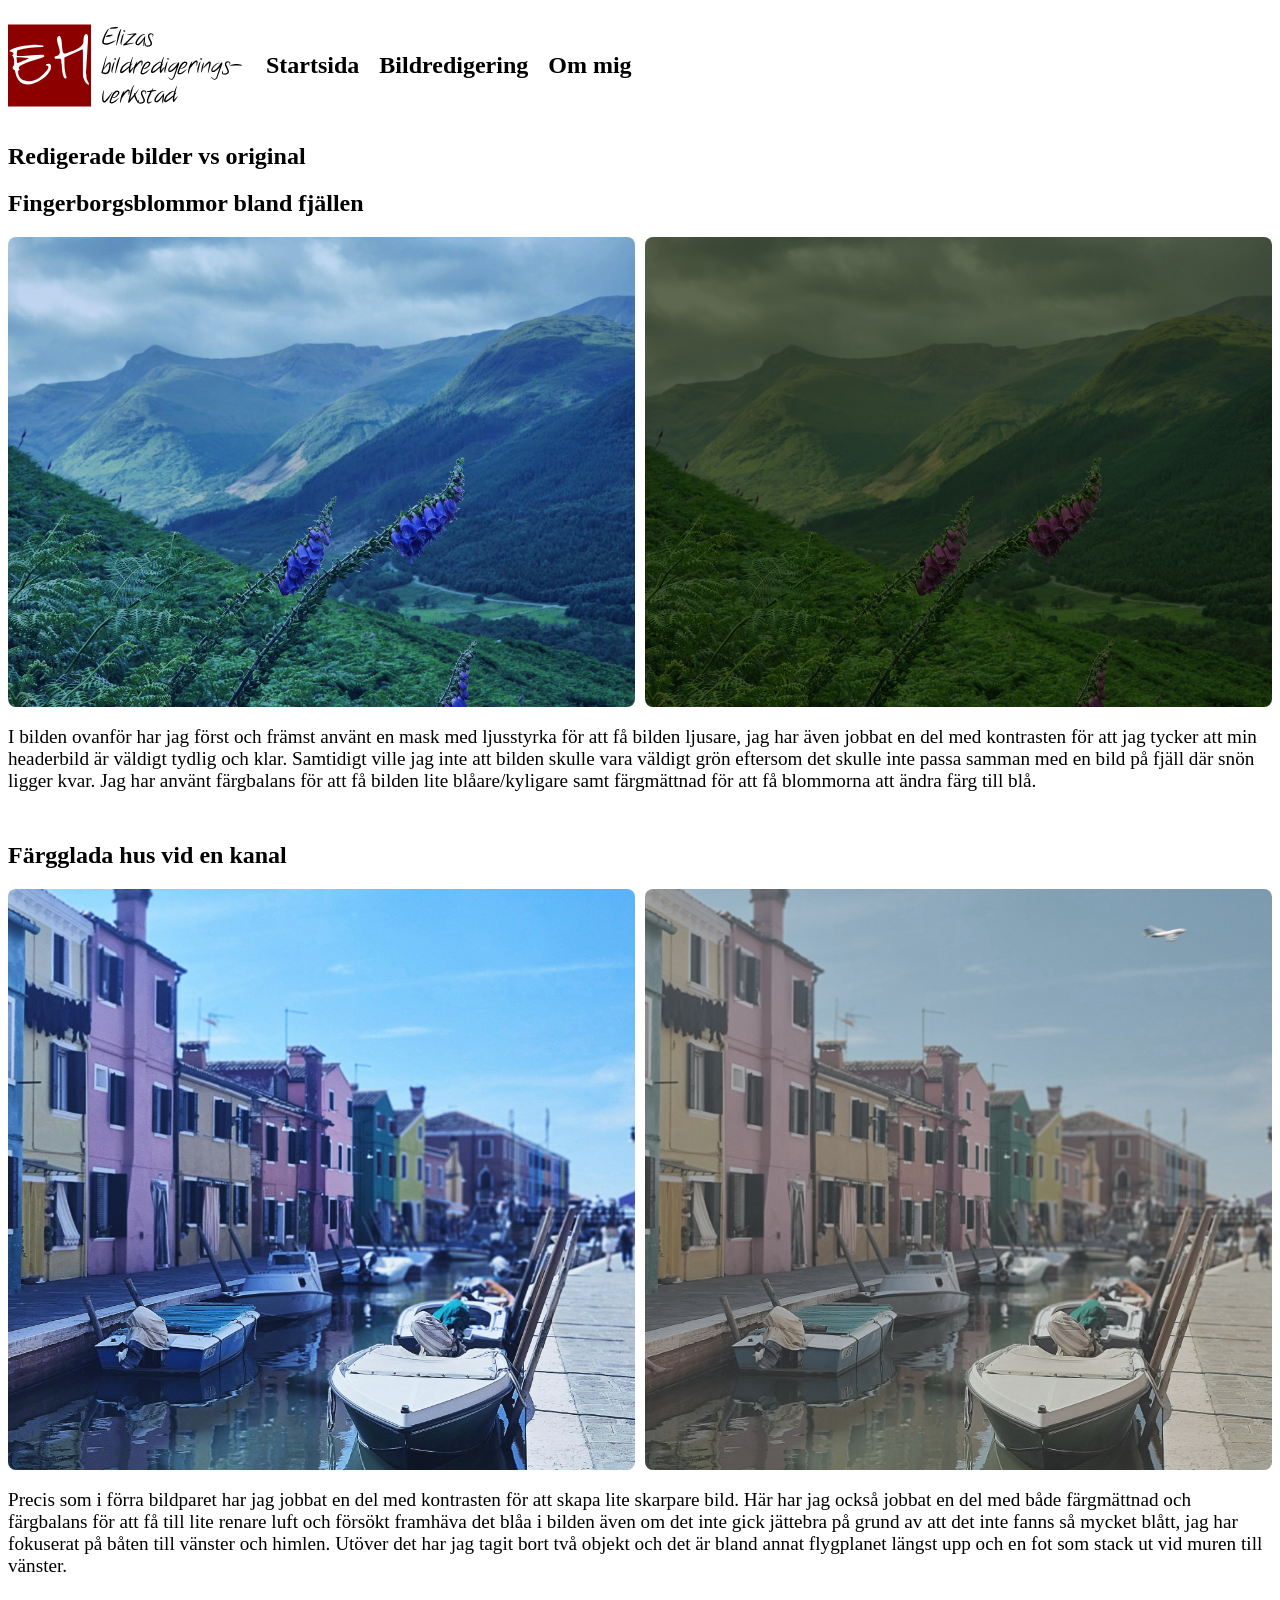
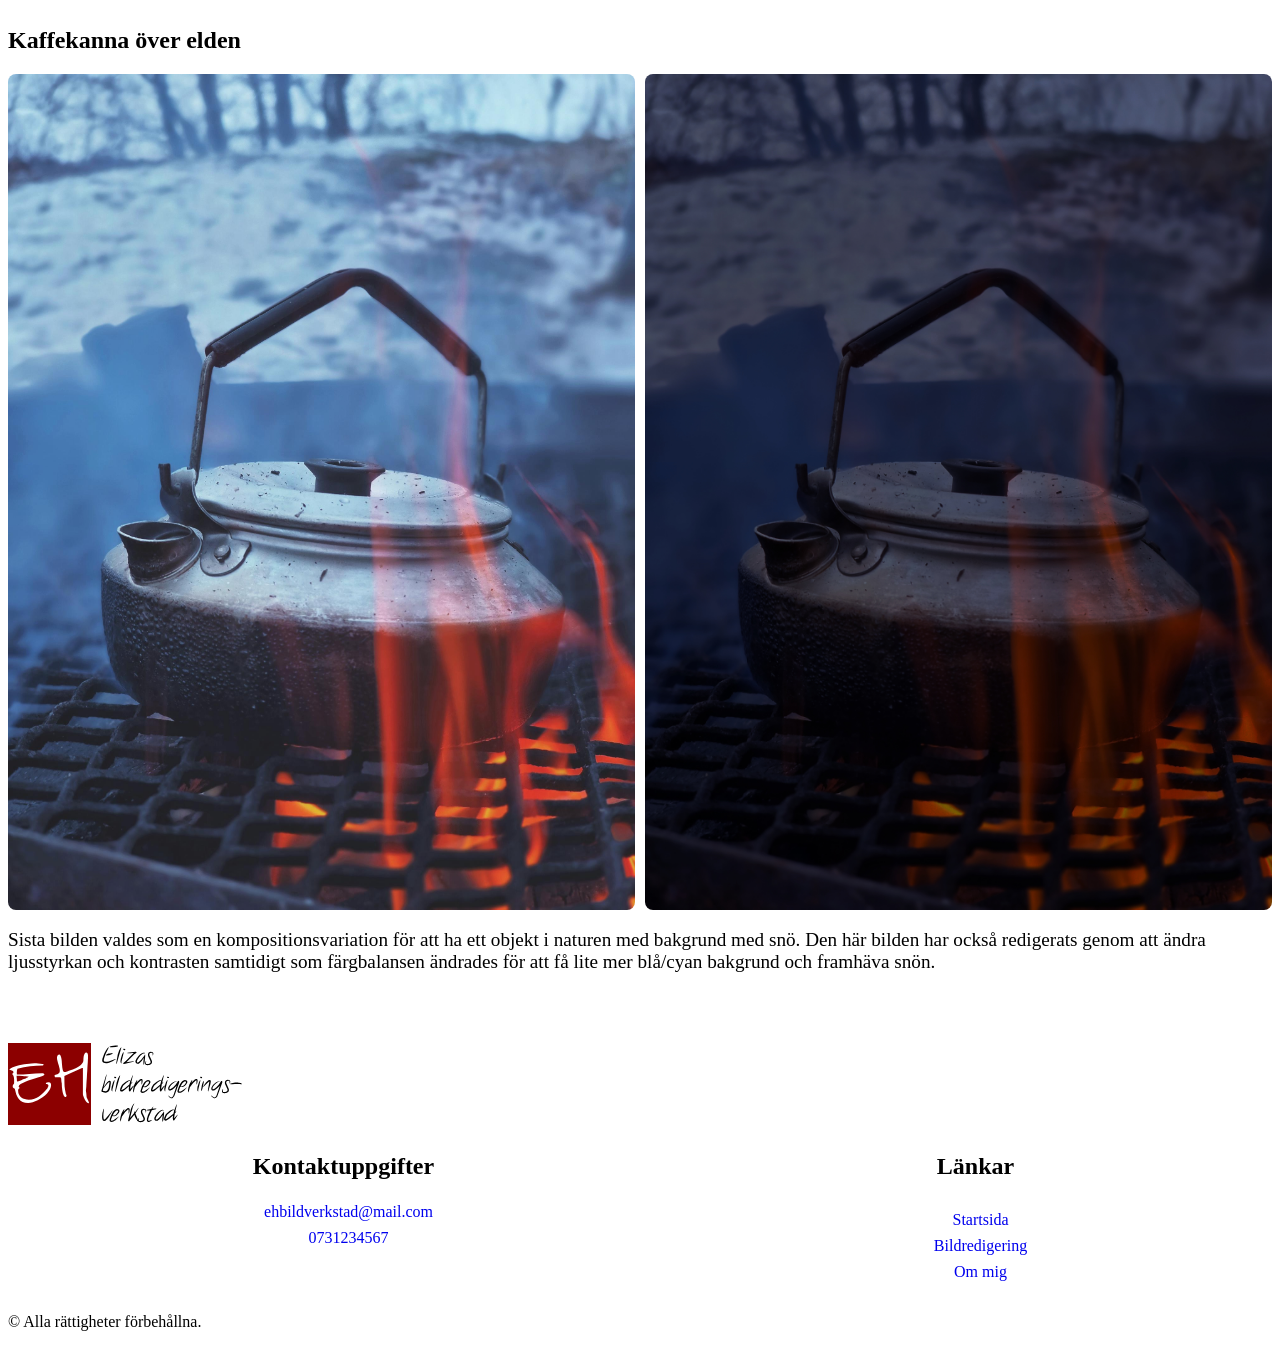
==== commit 59f618da: "lagt in webp som filformat på bilderna samt ändrat namn på alla eftersom de saknade ett d i namnet. " ====
--- a/bildredigering.html
+++ b/bildredigering.html
@@ -24,7 +24,9 @@
     </header>
     <main>
         <section>
+            <h1>Redigerade bilder vs original</h1>
             <div class="images_container">
+                <h2>Fingerborgsblommor bland fjällen</h2>
                 <div class="pictures_001">
                     <img src="images/bilserie001.jpg" alt="En bild på några blåa fingerborgsblommor som finns bland fjällen">
                     <img src="images/bilserie001_original.jpg" alt="Originalbild på några fingerborgsblommor som finns bland fjällen">
@@ -33,7 +35,8 @@
                     kontrasten för att jag tycker att min headerbild är väldigt tydlig och klar. Samtidigt ville jag inte att bilden 
                     skulle vara väldigt grön eftersom det skulle inte passa samman med en bild på fjäll där snön ligger kvar. Jag har 
                     använt färgbalans för att få bilden lite blåare/kyligare samt färgmättnad för att få blommorna att ändra färg till blå.  </p>
-                <div class="pictures_007">
+                    <h2>Färgglada hus vid en kanal</h2>
+                    <div class="pictures_007">
                     <img src="images/bilserie007.jpg" alt="Färgglada hus vid en kanal full av båtar">
                     <img src="images/bilserie007_original.jpg" alt="Originalbild över färgglada hus vid en kanal full av båtar">
                 </div>
@@ -42,6 +45,7 @@
                     även om det inte gick jättebra på grund av att det inte fanns så mycket blått, jag har fokuserat på båten till vänster 
                     och himlen. Utöver det har jag tagit bort två objekt och det är bland annat flygplanet längst upp och en fot som stack 
                     ut vid muren till vänster.</p>
+                <h2>Kaffekanna över elden</h2>
                 <div class="pictures_013">
                     <img src="images/bilserie013.jpg" alt="Kaffekanna på en eld utomhus på en vinterdag">
                     <img src="images/bilserie013_original.jpg" alt="Originalbild över en kaffekanna på en eld utomhus på en vinterdag">
--- a/css/styles.css
+++ b/css/styles.css
@@ -120,13 +120,11 @@
 
 .footer-kontakt a {
     text-decoration: none;
-    color: #1E3A8A;
     margin-left: 10px;
 }
 
 footer a {
     text-decoration: none;
-    color: #1E3A8A;
 }
 
 footer nav ul {
@@ -163,7 +161,6 @@
         gap: 20px;
         font-size: 1.5em;
         font-weight: bold;
-        align-items: right;
     }
     
     /*Hero*/
@@ -200,12 +197,18 @@
         gap: 10px;
     }
 
+    .imageseries-row picture {
+        flex: 1;
+        min-width: 0;
+    }
+
     .imageseries img {
-        flex: 1;
-        min-width: 0;
-        height: auto;
-        object-fit: cover;
-        border-radius: 8px
+        width: 100%;
+        height: auto;
+        aspect-ratio: 1/1;
+        object-fit: cover;
+        border-radius: 8px
+        
     }
 
     /*BILDREDIGERING*/
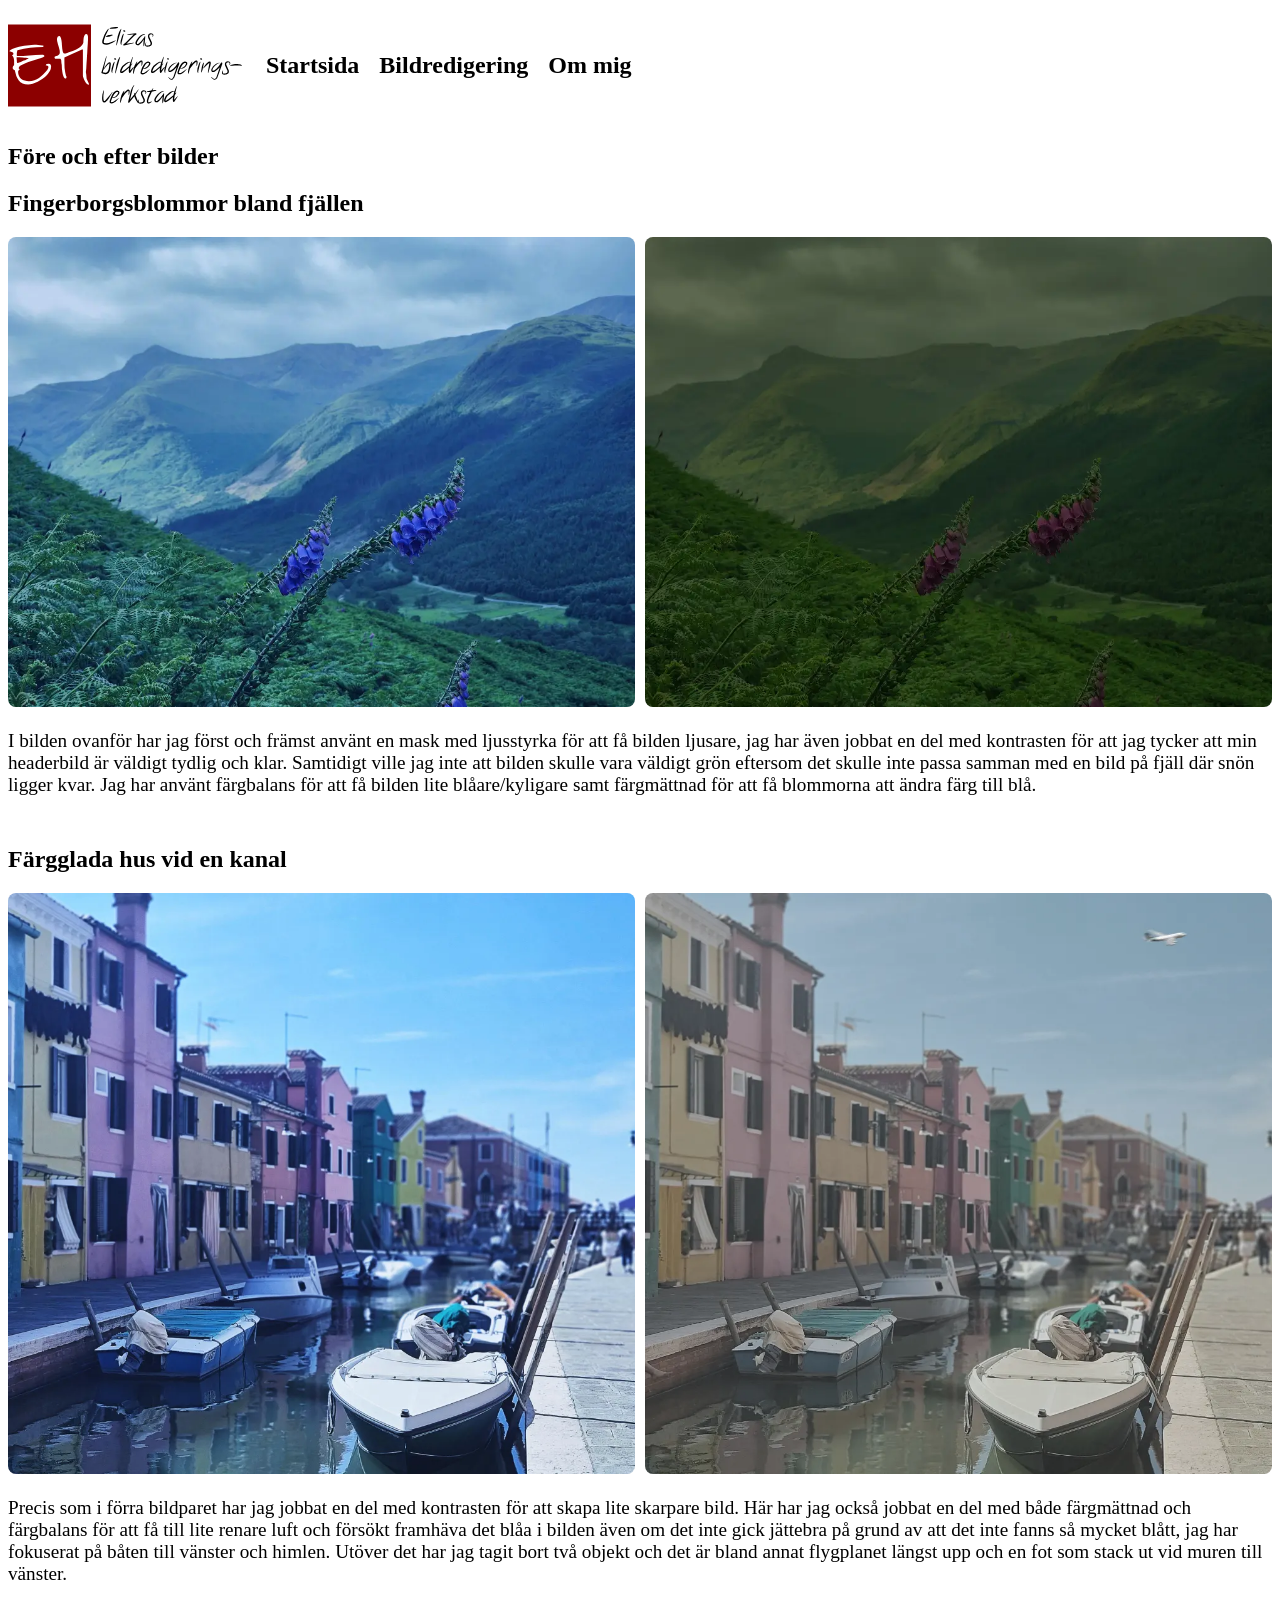
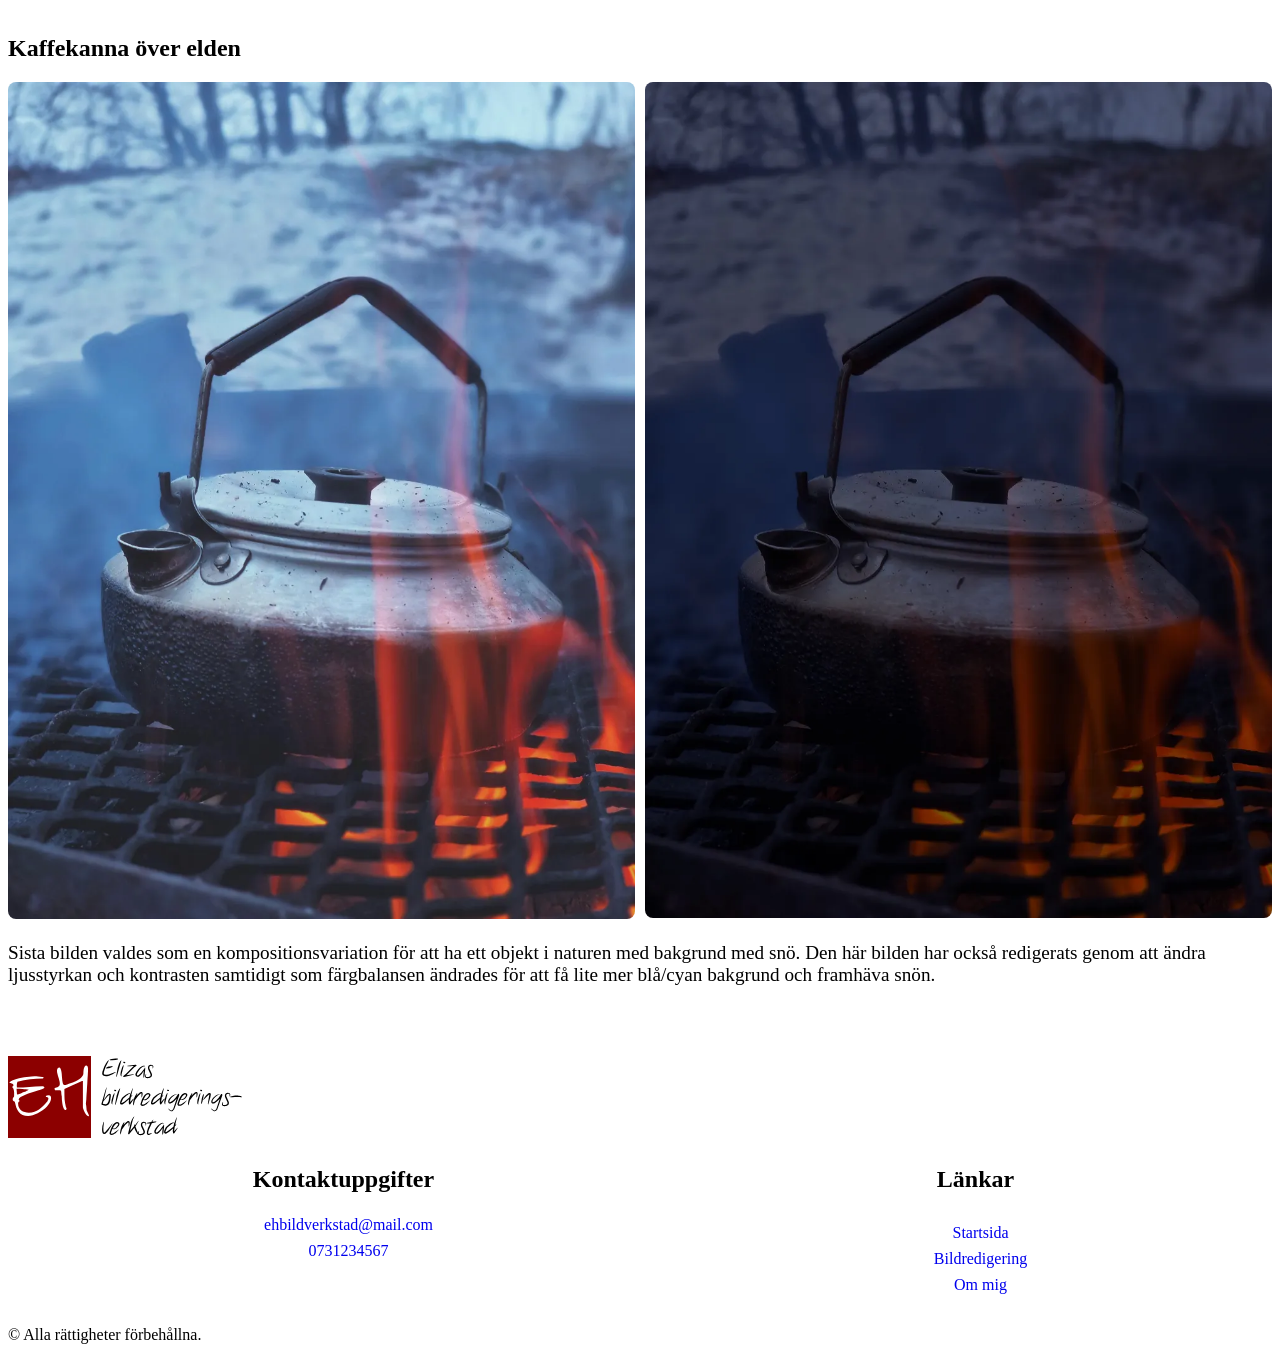
==== commit 5a46c34c: "Lagt in picture element till alla bilder och ändrat css så att det fungerar och bilderna anpassas ti" ====
--- a/bildredigering.html
+++ b/bildredigering.html
@@ -24,12 +24,18 @@
     </header>
     <main>
         <section>
-            <h1>Redigerade bilder vs original</h1>
+            <h1>Före och efter bilder</h1>
             <div class="images_container">
                 <h2>Fingerborgsblommor bland fjällen</h2>
                 <div class="pictures_001">
-                    <img src="images/bilserie001.jpg" alt="En bild på några blåa fingerborgsblommor som finns bland fjällen">
-                    <img src="images/bilserie001_original.jpg" alt="Originalbild på några fingerborgsblommor som finns bland fjällen">
+                    <picture>
+                        <source srcset="images/bildserie001.webp" type="image/webp">
+                        <img src="images/bildserie001.jpg" alt="En bild på några blåa fingerborgsblommor som finns bland fjällen" loading="lazy">
+                    </picture>
+                    <picture>
+                        <source srcset="images/bildserie001_original.webp" type="image/webp">
+                        <img src="images/bildserie001_original.jpg" alt="Originalbild på några fingerborgsblommor som finns bland fjällen">
+                    </picture>
                 </div>
                 <p> I bilden ovanför har jag först och främst använt en mask med ljusstyrka för att få bilden ljusare, jag har även jobbat en del med 
                     kontrasten för att jag tycker att min headerbild är väldigt tydlig och klar. Samtidigt ville jag inte att bilden 
@@ -37,8 +43,14 @@
                     använt färgbalans för att få bilden lite blåare/kyligare samt färgmättnad för att få blommorna att ändra färg till blå.  </p>
                     <h2>Färgglada hus vid en kanal</h2>
                     <div class="pictures_007">
-                    <img src="images/bilserie007.jpg" alt="Färgglada hus vid en kanal full av båtar">
-                    <img src="images/bilserie007_original.jpg" alt="Originalbild över färgglada hus vid en kanal full av båtar">
+                    <picture>
+                        <source srcset="images/bildserie007.webp" type="image/webp">
+                        <img src="images/bildserie007.jpg" alt="Färgglada hus vid en kanal full av båtar" loading="lazy">
+                    </picture>
+                    <picture>
+                        <source srcset="images/bildserie007_original.webp" type="image/webp">
+                        <img src="images/bildserie007_original.jpg" alt="Originalbild över färgglada hus vid en kanal full av båtar" loading="lazy">
+                    </picture>
                 </div>
                 <p> Precis som i förra bildparet har jag jobbat en del med kontrasten för att skapa lite skarpare bild. Här har jag också 
                     jobbat en del med både färgmättnad och färgbalans för att få till lite renare luft och försökt framhäva det blåa i bilden 
@@ -47,8 +59,14 @@
                     ut vid muren till vänster.</p>
                 <h2>Kaffekanna över elden</h2>
                 <div class="pictures_013">
-                    <img src="images/bilserie013.jpg" alt="Kaffekanna på en eld utomhus på en vinterdag">
-                    <img src="images/bilserie013_original.jpg" alt="Originalbild över en kaffekanna på en eld utomhus på en vinterdag">
+                    <picture>
+                        <source srcset="images/bildserie013.webp" type="image/webp">
+                        <img src="images/bildserie013.jpg" alt="Kaffekanna på en eld utomhus på en vinterdag" loading="lazy">
+                    </picture>
+                    <picture>
+                        <source srcset="images/bildserie013_original.webp" type="image/webp">
+                        <img src="images/bildserie013_original.jpg" alt="Originalbild över en kaffekanna på en eld utomhus på en vinterdag" loading="lazy">
+                    </picture>
                 </div>
                 <p> Sista bilden valdes som en kompositionsvariation för att ha ett objekt i naturen med bakgrund med snö. Den här 
                     bilden har också redigerats genom att ändra ljusstyrkan och kontrasten samtidigt som färgbalansen ändrades för 
--- a/css/styles.css
+++ b/css/styles.css
@@ -53,9 +53,13 @@
     gap: 10px;
 }
 
-.pictures_001 img {
+.pictures_001 picture {
     flex: 1;
     min-width: 0;
+}
+
+.pictures_001 img {
+    width: 100%;
     height: auto;
     object-fit: cover;
     border-radius: 8px
@@ -67,9 +71,13 @@
     gap: 10px;
 }
 
-.pictures_007 img {
+.pictures_007 picture {
     flex: 1;
     min-width: 0;
+}
+
+.pictures_007 img {
+    width: 100%;
     height: auto;
     object-fit: cover;
     border-radius: 8px
@@ -81,9 +89,13 @@
     gap: 10px;
 }
 
-.pictures_013 img {
+.pictures_013 picture {
     flex: 1;
     min-width: 0;
+}
+
+.pictures_013 img {
+    width: 100%;
     height: auto;
     object-fit: cover;
     border-radius: 8px
@@ -100,9 +112,13 @@
     flex-direction: column;
 }
 
-.portrait-container img {
+.portrait-container picture {
     flex: 1;
     min-width: 0;
+}
+
+.portrait-container img {
+    width: 100%;
     height: auto;
     object-fit: cover;
     border-radius: 8px
@@ -271,7 +287,7 @@
 
     .portrait-container img {
         height: auto;
-        width: 200px;
+        width: 100%;
         object-fit: cover;
         border-radius: 8px
     }
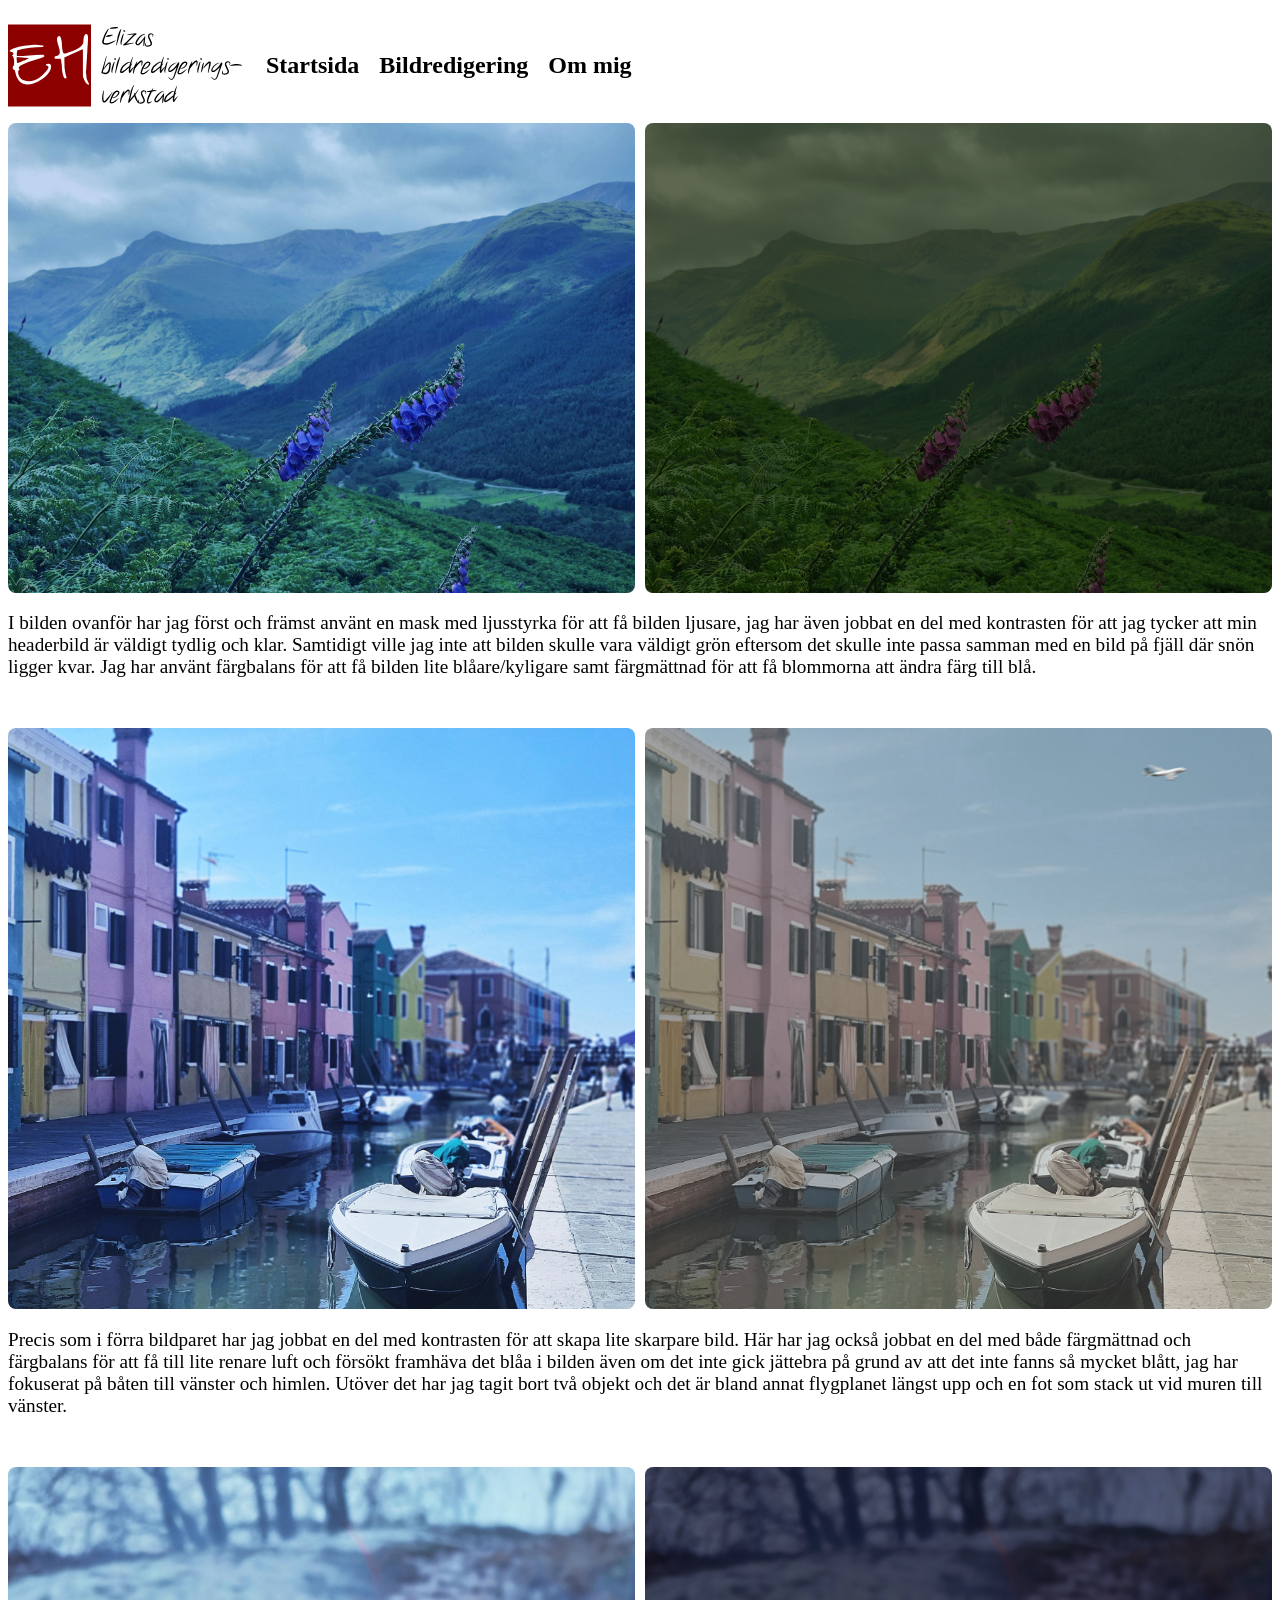
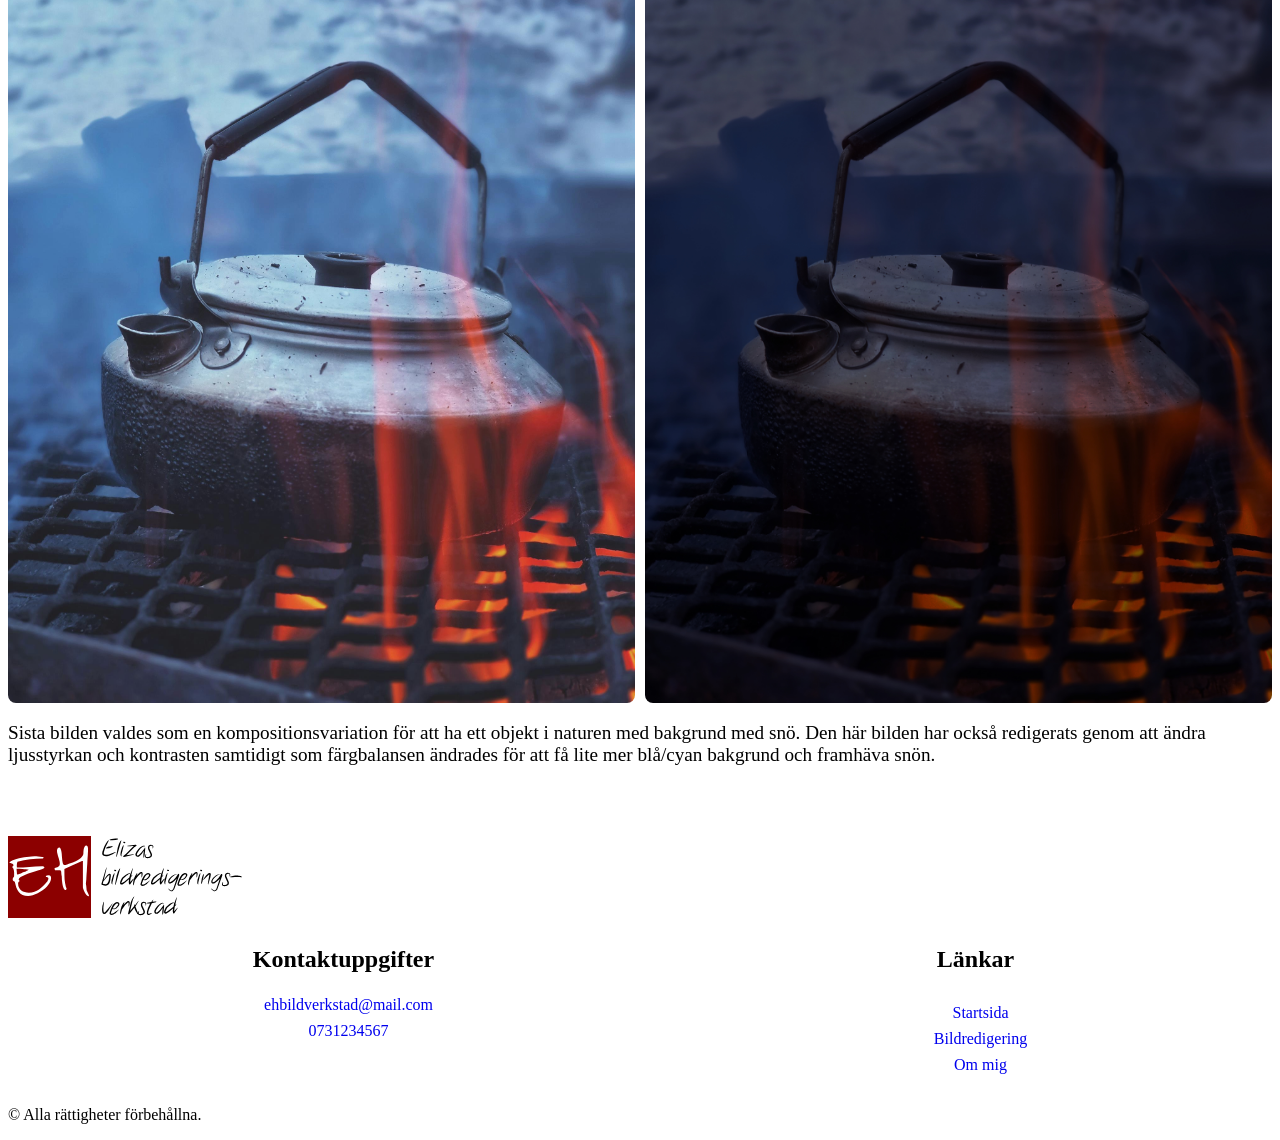
==== commit a9255fff: "Återställer lab 1.2 till inlämnat skick" ====
--- a/bildredigering.html
+++ b/bildredigering.html
@@ -24,49 +24,27 @@
     </header>
     <main>
         <section>
-            <h1>Före och efter bilder</h1>
             <div class="images_container">
-                <h2>Fingerborgsblommor bland fjällen</h2>
                 <div class="pictures_001">
-                    <picture>
-                        <source srcset="images/bildserie001.webp" type="image/webp">
-                        <img src="images/bildserie001.jpg" alt="En bild på några blåa fingerborgsblommor som finns bland fjällen" loading="lazy">
-                    </picture>
-                    <picture>
-                        <source srcset="images/bildserie001_original.webp" type="image/webp">
-                        <img src="images/bildserie001_original.jpg" alt="Originalbild på några fingerborgsblommor som finns bland fjällen">
-                    </picture>
+                    <img src="images/bilserie001.jpg" alt="En bild på några blåa fingerborgsblommor som finns bland fjällen">
+                    <img src="images/bilserie001_original.jpg" alt="Originalbild på några fingerborgsblommor som finns bland fjällen">
                 </div>
                 <p> I bilden ovanför har jag först och främst använt en mask med ljusstyrka för att få bilden ljusare, jag har även jobbat en del med 
                     kontrasten för att jag tycker att min headerbild är väldigt tydlig och klar. Samtidigt ville jag inte att bilden 
                     skulle vara väldigt grön eftersom det skulle inte passa samman med en bild på fjäll där snön ligger kvar. Jag har 
                     använt färgbalans för att få bilden lite blåare/kyligare samt färgmättnad för att få blommorna att ändra färg till blå.  </p>
-                    <h2>Färgglada hus vid en kanal</h2>
-                    <div class="pictures_007">
-                    <picture>
-                        <source srcset="images/bildserie007.webp" type="image/webp">
-                        <img src="images/bildserie007.jpg" alt="Färgglada hus vid en kanal full av båtar" loading="lazy">
-                    </picture>
-                    <picture>
-                        <source srcset="images/bildserie007_original.webp" type="image/webp">
-                        <img src="images/bildserie007_original.jpg" alt="Originalbild över färgglada hus vid en kanal full av båtar" loading="lazy">
-                    </picture>
+                <div class="pictures_007">
+                    <img src="images/bilserie007.jpg" alt="Färgglada hus vid en kanal full av båtar">
+                    <img src="images/bilserie007_original.jpg" alt="Originalbild över färgglada hus vid en kanal full av båtar">
                 </div>
                 <p> Precis som i förra bildparet har jag jobbat en del med kontrasten för att skapa lite skarpare bild. Här har jag också 
                     jobbat en del med både färgmättnad och färgbalans för att få till lite renare luft och försökt framhäva det blåa i bilden 
                     även om det inte gick jättebra på grund av att det inte fanns så mycket blått, jag har fokuserat på båten till vänster 
                     och himlen. Utöver det har jag tagit bort två objekt och det är bland annat flygplanet längst upp och en fot som stack 
                     ut vid muren till vänster.</p>
-                <h2>Kaffekanna över elden</h2>
                 <div class="pictures_013">
-                    <picture>
-                        <source srcset="images/bildserie013.webp" type="image/webp">
-                        <img src="images/bildserie013.jpg" alt="Kaffekanna på en eld utomhus på en vinterdag" loading="lazy">
-                    </picture>
-                    <picture>
-                        <source srcset="images/bildserie013_original.webp" type="image/webp">
-                        <img src="images/bildserie013_original.jpg" alt="Originalbild över en kaffekanna på en eld utomhus på en vinterdag" loading="lazy">
-                    </picture>
+                    <img src="images/bilserie013.jpg" alt="Kaffekanna på en eld utomhus på en vinterdag">
+                    <img src="images/bilserie013_original.jpg" alt="Originalbild över en kaffekanna på en eld utomhus på en vinterdag">
                 </div>
                 <p> Sista bilden valdes som en kompositionsvariation för att ha ett objekt i naturen med bakgrund med snö. Den här 
                     bilden har också redigerats genom att ändra ljusstyrkan och kontrasten samtidigt som färgbalansen ändrades för 
--- a/css/styles.css
+++ b/css/styles.css
@@ -53,13 +53,9 @@
     gap: 10px;
 }
 
-.pictures_001 picture {
+.pictures_001 img {
     flex: 1;
     min-width: 0;
-}
-
-.pictures_001 img {
-    width: 100%;
     height: auto;
     object-fit: cover;
     border-radius: 8px
@@ -71,13 +67,9 @@
     gap: 10px;
 }
 
-.pictures_007 picture {
+.pictures_007 img {
     flex: 1;
     min-width: 0;
-}
-
-.pictures_007 img {
-    width: 100%;
     height: auto;
     object-fit: cover;
     border-radius: 8px
@@ -89,13 +81,9 @@
     gap: 10px;
 }
 
-.pictures_013 picture {
+.pictures_013 img {
     flex: 1;
     min-width: 0;
-}
-
-.pictures_013 img {
-    width: 100%;
     height: auto;
     object-fit: cover;
     border-radius: 8px
@@ -112,13 +100,9 @@
     flex-direction: column;
 }
 
-.portrait-container picture {
+.portrait-container img {
     flex: 1;
     min-width: 0;
-}
-
-.portrait-container img {
-    width: 100%;
     height: auto;
     object-fit: cover;
     border-radius: 8px
@@ -177,6 +161,7 @@
         gap: 20px;
         font-size: 1.5em;
         font-weight: bold;
+        align-items: right;
     }
     
     /*Hero*/
@@ -213,18 +198,12 @@
         gap: 10px;
     }
 
-    .imageseries-row picture {
+    .imageseries img {
         flex: 1;
         min-width: 0;
-    }
-
-    .imageseries img {
-        width: 100%;
-        height: auto;
-        aspect-ratio: 1/1;
-        object-fit: cover;
-        border-radius: 8px
-        
+        height: auto;
+        object-fit: cover;
+        border-radius: 8px
     }
 
     /*BILDREDIGERING*/
@@ -287,7 +266,7 @@
 
     .portrait-container img {
         height: auto;
-        width: 100%;
+        width: 200px;
         object-fit: cover;
         border-radius: 8px
     }
